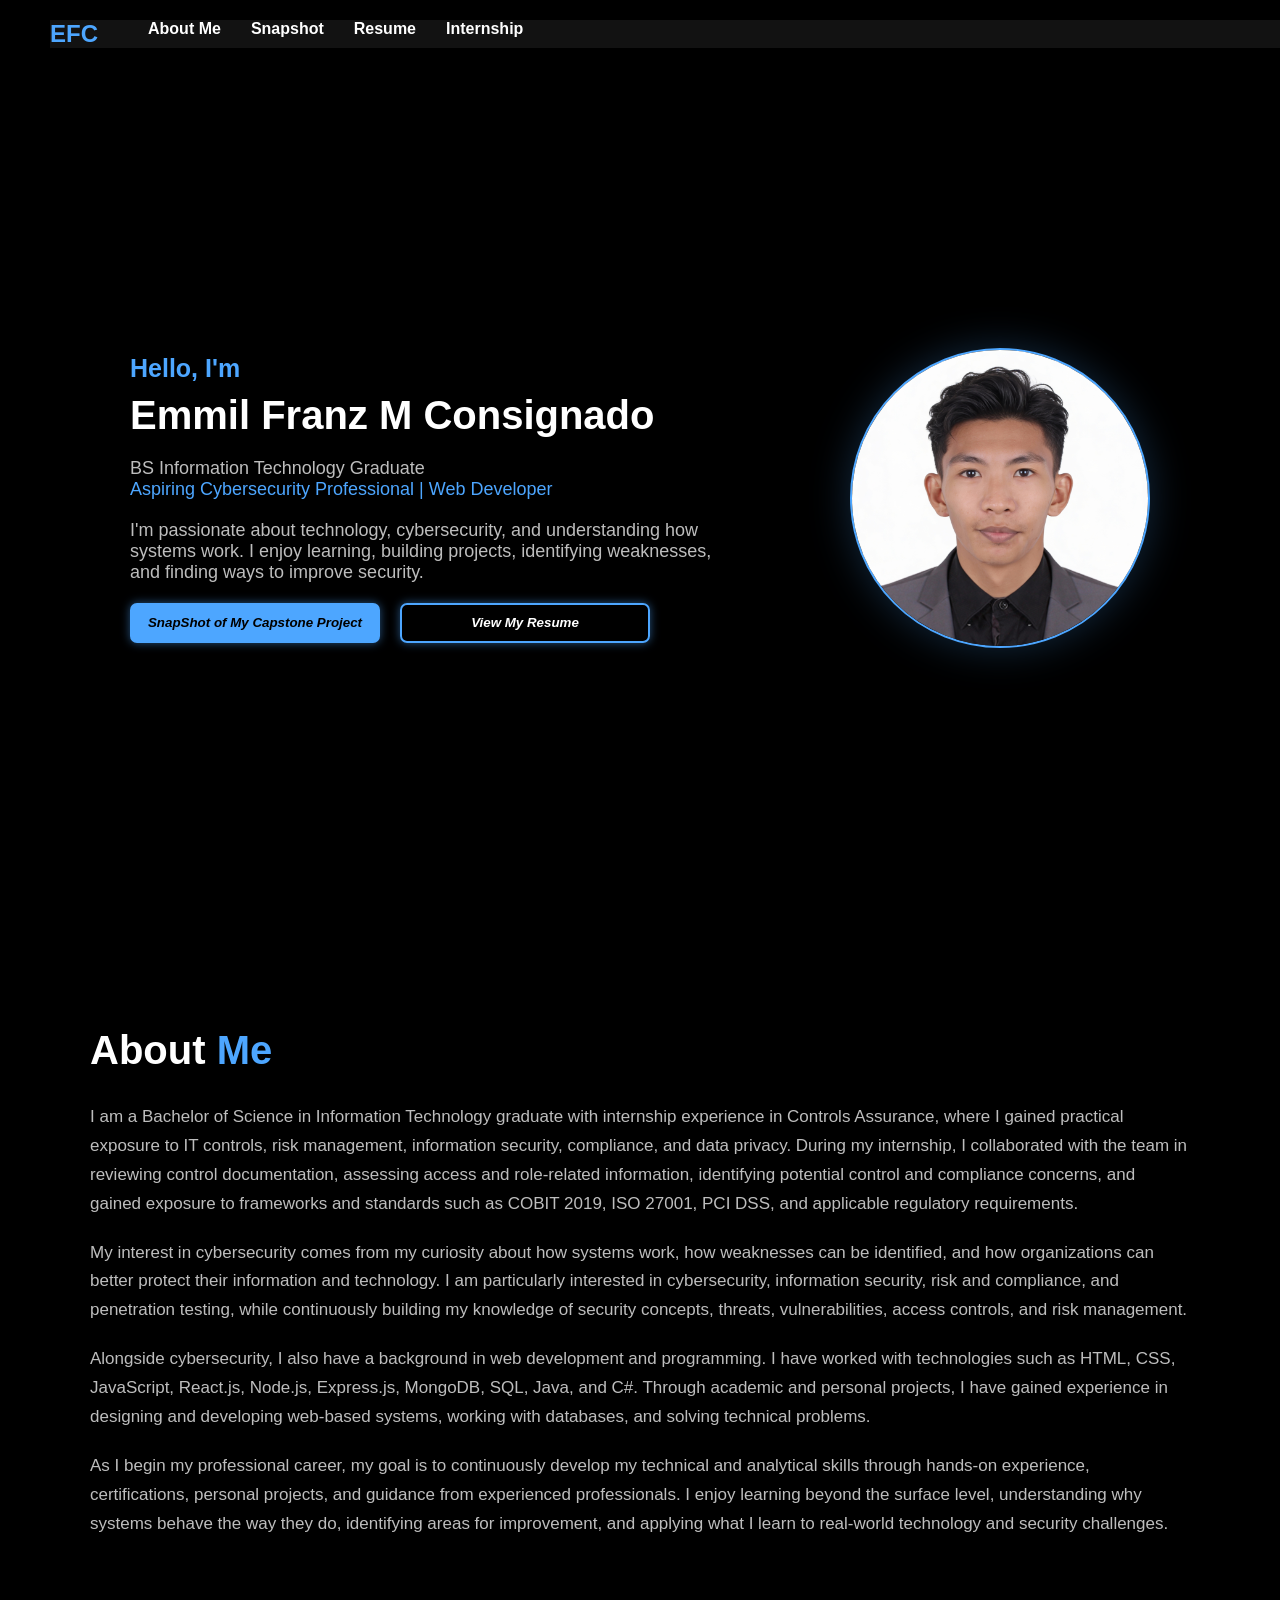
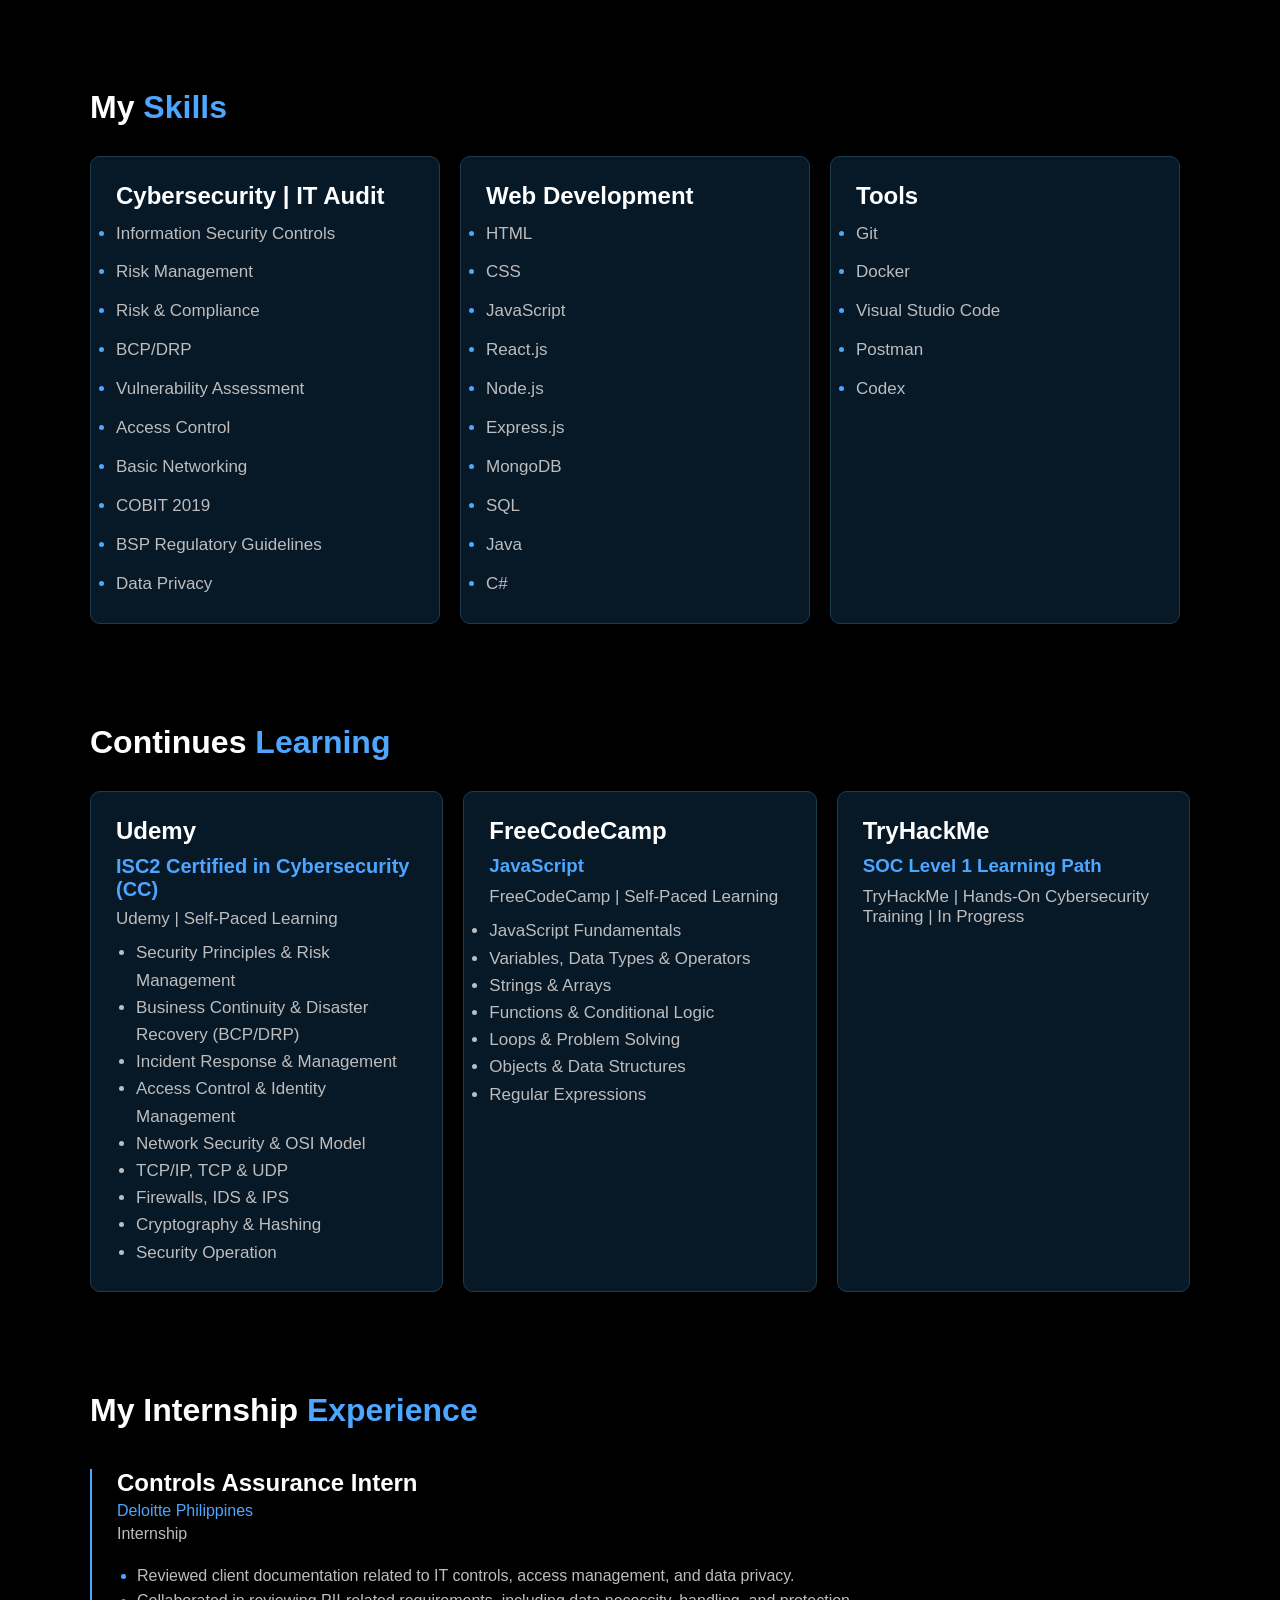
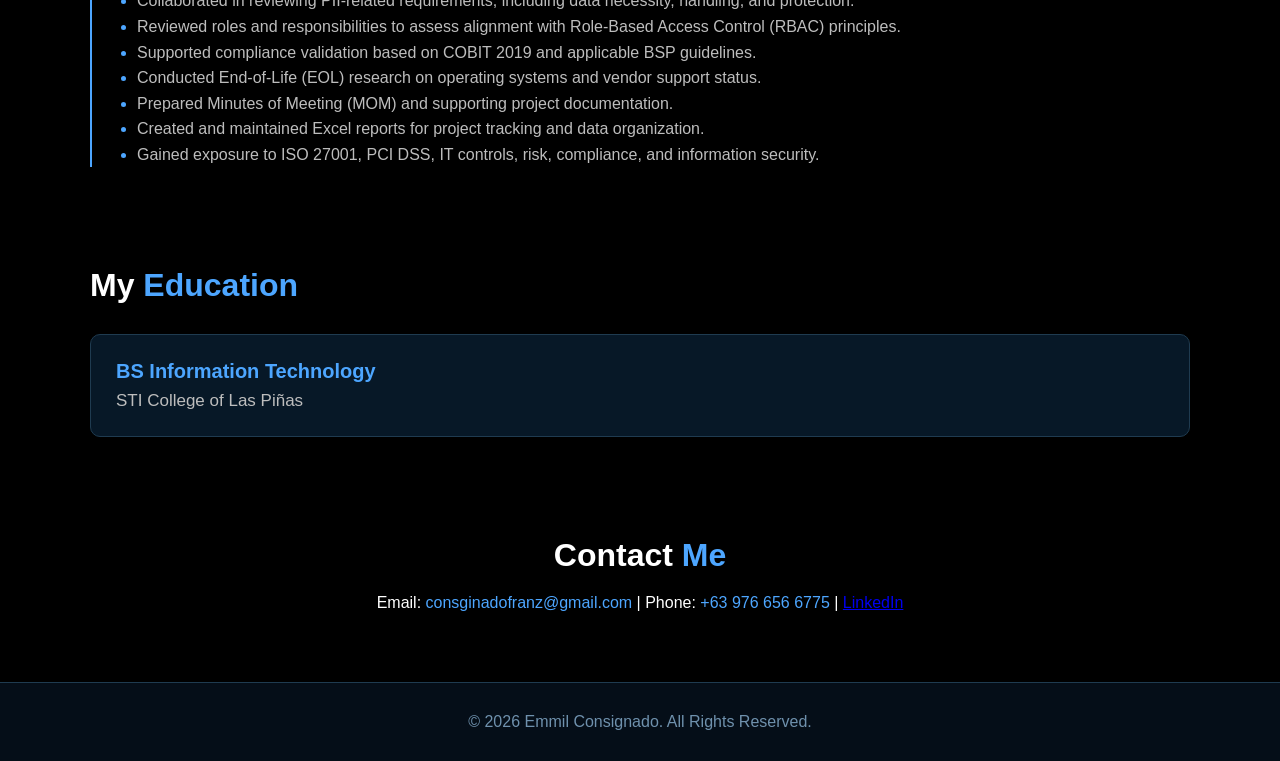
==== index.html @ 89e32665 "Update continuous learning with TryHackMe" ====
<!DOCTYPE html>
<html lang="en">
<head>
     <script async src="https://www.googletagmanager.com/gtag/js?id=G-RTVXM4ZRD1"></script>
    <script>
        window.dataLayer = window.dataLayer || [];
        function gtag(){dataLayer.push(arguments);}
        gtag('js', new Date());

        gtag('config', 'G-RTVXM4ZRD1');
    </script>

    <meta charset="UTF-8">
    <meta name="viewport" content="width=device-width, initial-scale=1.0">
    <title>Emmil Franz | Portfolio</title>

    <style>
        * {
            margin: 0;
            padding: 0;
            box-sizing: border-box;
        }

        body {
            background-color: black;
            color: white;
            font-family: Arial, sans-serif;
        }

        .navbar {
            background-color: #121212;
            position: sticky;
            display: flex;
            gap: 50px;
            margin-top: 20px;
            margin-left: 50px;
            z-index: 1000;
            top: 5px;
        }
        
        .nav-links {
            display: flex;
            gap: 30px;
            list-style: none;
        }

        .nav-links a {
            text-decoration: none;
            color: white;
            font-weight: bold;
            transition: 0.3s;
        }

        .container {
            min-height: 100vh;
            display: flex;
            justify-content: center;
            align-items: center;
            gap: 120px;
            width: 100%;
            padding: 40px 20px;
        }

        .about-text {
            max-width: 600px;
            
        }

        .about-text h3 {
            font-size: 25px;
            margin-bottom: 10px;
            color: #4da6ff;
        }
        
       span{
            color: #4da6ff;
        }
        #name {
            font-size: 40px;
            margin-bottom: 20px;
            margin-top: 10px;
        }

        .about-text p {
            font-size: 18px;
            color: #bdbdbd;
        }

        img {
            width: 300px;
            height: 300px;
            object-fit: cover;
            border-radius: 50%;
            border: 2px solid #4da6ff;
            box-shadow: 0 0 40px rgba(77, 166, 255, 0.25);
        }
        #IAM {
            margin-top: 20px;
        }

        #button {
            display: flex;
            gap: 20px;
            margin-top: 20px;
        }

        #button button {
            background-color: #4da6ff;
            height: 40px;
            width: 250px;
            border: none;
            border-radius: 7px;
            box-shadow: 0 0 10px rgba(77, 166, 255, 0.5);
            font-style: italic;
            font-weight: bold;
            cursor: pointer;
        }

        #button #two {
            background-color: transparent;
            color: white;
            border: 2px solid #4da6ff;
        }

       #ABOUT_ME {
            max-width: 1200px;
            margin: 0 auto;
            padding: 80px 50px;
        }

        #ABOUT_ME h1 {
            font-size: 40px;
            color: white;
            margin-bottom: 30px;
        }

        #ABOUT_ME p {
            font-size: 17px;
            line-height: 1.7;
            color: #bdbdbd;
            margin-bottom: 20px;
        }

        .SKILLS{
            max-width: 1200px;
            margin: 0 auto;
            padding: 50px;
            cursor: pointer;
        }
        .skills-container{
            display: flex;
            gap: 20px;
        }

        .SKILLS h1 {
            color: white;
            margin-bottom: 30px;
        }

        .Skill-CyberSec {
            background-color: #071827;
            border: 1px solid #1f3b50;
            border-radius: 10px;
            padding: 25px;
            width: 350px;
        }
        
        .Skill-CyberSec ul{
            margin-top: 10px;
        }
        .Skill-CyberSec li {
            font-size: 17px;
            line-height: 1.7;
            color: #bdbdbd;
            margin-top: 10px;
        }
        .Skill-WebDev {
            background-color: #071827;
            border: 1px solid #1f3b50;
            border-radius: 10px;
            padding: 25px;
            width: 350px;
        }
        .Skill-WebDev ul{
            margin-top: 10px;
        }
        .Skill-WebDev li {
            font-size: 17px;
            line-height: 1.7;
            color: #bdbdbd;
            margin-top: 10px;
        }
        .Tools {
            background-color: #071827;
            border: 1px solid #1f3b50;
            border-radius: 10px;
            padding: 25px;
            width: 350px;
        }
        .Tools ul{
            margin-top: 10px;
        }
        .Tools li {
            font-size: 17px;
            line-height: 1.7;
            color: #bdbdbd;
            margin-top: 10px;
        }
        .skills-container li::marker {
            color: #4da6ff;
        }

        .Skill-CyberSec:hover,
        .Skill-WebDev:hover,
        .Tools:hover {
            transform: translateY(-8px) scale(1.02);
            box-shadow: 0 0 20px rgba(77, 166, 255, 0.35);
        }

        #internship {
            max-width: 1200px;
            margin: 0 auto;
            padding: 50px;
        }

        #internship h1 {
            margin-bottom: 40px;
        }

        .internship {
            border-left: 2px solid #4da6ff;
            padding-left: 25px;
        }

        .internship h2 {
            color: white;
            margin-bottom: 5px;
        }

        .internship .company {
            color: #4da6ff;
            font-size: 16px;
            margin-bottom: 5px;
        }

        .internship .type {
            color: #bdbdbd;
            font-size: 16px;
            margin-bottom: 20px;
        }

        .internship ul {
            padding-left: 20px;
        }

        .internship li {
            color: #bdbdbd;
            font-size: 16px;
            line-height: 1.6;
        }

        .internship li::marker {
            color: #4da6ff;
        }


        .learning-container {
            display: flex;
            gap: 20px;
        }

        .udemy,.java,.TryHackMe {
            flex: 1;
        }
        #continues-learning {
            max-width: 1200px;
            margin: 0 auto;
            padding: 50px;
        }

        #continues-learning h1 {
            color: white;
            margin-bottom: 30px;
        }
        
        .udemy{
            background-color: #071827;
            border: 1px solid #1f3b50;
            border-radius: 10px;
            padding: 25px;
        }

        .udemy h2{
            margin-bottom: 10px;
        }

        .udemy h3{
            color: #4da6ff;
            font-size: 20px;
            margin-bottom: 8px;
        }
        .udemy p{
            color: #bdbdbd;
            font-size: 17px;
            margin-bottom: 10px;
        }
        .udemy ul{
            padding-left: 20px;
            
        }

        .udemy li{
            color: #bdbdbd;
            font-size: 17px;
            line-height: 1.6;
        }

        .TryHackMe {
            background-color: #071827;
            border: 1px solid #1f3b50;
            border-radius: 10px;
            padding: 25px;
        }

        .TryHackMe h2 {
            margin-bottom: 10px;
        }

        .TryHackMe h3 {
            margin-bottom: 10px;
        }

        .TryHackMe p {
            color: #bdbdbd;
            font-size: 17px;
            margin-bottom: 10px;
        }

        .TryHackMe ul {
            padding-left: 20px;
        }

        .TryHackMe li {
            color: #bdbdbd;
            font-size: 17px;
            line-height: 1.6;
        }

        .TryHackMe li::marker {
            color: #4da6ff;
        }

        .TryHackMe:hover {
            transform: translateY(-8px);
            box-shadow: 0 0 20px rgba(77, 166, 255, 0.25);
        }

        .java {
            background-color: #071827;
            border: 1px solid #1f3b50;
            border-radius: 10px;
            padding: 25px;
        }
        .java h2{
            margin-bottom: 10px;
        }
        .java h3{
            margin-bottom: 10px;
        }
        .java p{
            color: #bdbdbd;
            font-size: 17px;
            margin-bottom: 10px;
        }
        .java li{
            color: #bdbdbd;
            font-size: 17px;
            line-height: 1.6;
        }

        .Certifications {
            max-width: 1200px;
            margin: 0 auto;
            padding: 50px;
        }

       #education {
            max-width: 1200px;
            margin: 0 auto;
            padding: 50px;
        }

        #education h1 {
            color: white;
            margin-bottom: 30px;
        }

        .education-card {
            background-color: #071827;
            border: 1px solid #1f3b50;
            border-radius: 10px;
            padding: 25px;
            transition: 0.3s ease;
        }

        .education-card h2 {
            color: #4da6ff;
            font-size: 20px;
            margin-bottom: 8px;
        }

        .education-card p {
            color: #bdbdbd;
            font-size: 17px;
        }

        /* Hover Effect */
        .education-card:hover {
            transform: translateY(-8px);
            box-shadow: 0 0 20px rgba(77, 166, 255, 0.25);
        }

        .contact {
            max-width: 1200px;
            margin: 0 auto;
            padding: 50px;
            justify-content: center;
            text-align: center;
        }
        .contact p{
            max-width: 1200px;
            margin: 0 auto;
            padding: 20px;
        }

        footer {
            border-top: 1px solid #1f3b50;
            padding: 30px 20px;
            text-align: center;
            color: #6f91ad;
            background-color: #050e18;
        }

        /* MOBILE POV */
        @media (max-width: 768px) {

            .container {
                flex-direction: column-reverse;
                text-align: center;
                gap: 40px;
                padding: 30px;
            }

            #name {
                font-size: 38px;
            }

            img {
                width: 220px;
                height: 220px;
            }
           
        }
    </style>
</head>

<body>
   <nav class="navbar">
        <div class="logo">
            <h1><span>EFC</span></h1>
        </div>

        <ul class="nav-links">
            <li><a href="#ABOUT_ME">About Me</a></li>
            <li><a href="snap.html">Snapshot</a></li>
            <li><a href="FILES/EMMIL FRANZ RESUME.pdf" target="_blank">Resume</a></li>
            <li><a href="#internship">Internship</a></li>
        </ul>
    </nav>

    <div class="container" id="AboutMe">
        <div class="about-text">
            <h3>Hello, I'm</h3>
            <h1 id="name">Emmil Franz M Consignado</h1>
            <p>BS Information Technology Graduate <br> <span >Aspiring Cybersecurity Professional | Web Developer</span></p>
        <div id="IAM">
            <p>I'm passionate about technology, cybersecurity, and understanding how systems work. I enjoy learning, building projects, identifying weaknesses, and finding ways to improve security.</p>
        </div>
        <div id="button">
        <button onclick="window.location.href='snap.html'">SnapShot of My Capstone Project</button>
        <button id="two" onclick="window.location.href='FILES/EMMIL FRANZ RESUME.pdf'" target="_blank">View My Resume</button>
        </div>
        </div>
        <img src="IMAGES/RESUME PICTURE.png" alt="Profile Picture">
    </div>

    <div id="ABOUT_ME">
    <h1>About  <span>Me</span></h1>

    <p>I am a Bachelor of Science in Information Technology graduate with internship
        experience in Controls Assurance, where I gained practical exposure to IT controls,
        risk management, information security, compliance, and data privacy. During my
        internship, I collaborated with the team in reviewing control documentation,
        assessing access and role-related information, identifying potential control and
        compliance concerns, and gained exposure to frameworks and standards such as
        COBIT 2019, ISO 27001, PCI DSS, and applicable regulatory requirements.</p>

    <p>My interest in cybersecurity comes from my curiosity about how systems work,
        how weaknesses can be identified, and how organizations can better protect their
        information and technology. I am particularly interested in cybersecurity,
        information security, risk and compliance, and penetration testing, while
        continuously building my knowledge of security concepts, threats, vulnerabilities,
        access controls, and risk management.</p>

    <p>Alongside cybersecurity, I also have a background in web development and
        programming. I have worked with technologies such as HTML, CSS, JavaScript,
        React.js, Node.js, Express.js, MongoDB, SQL, Java, and C#. Through academic
        and personal projects, I have gained experience in designing and developing
        web-based systems, working with databases, and solving technical problems.</p>

    <p>As I begin my professional career, my goal is to continuously develop my
        technical and analytical skills through hands-on experience, certifications,
        personal projects, and guidance from experienced professionals. I enjoy learning
        beyond the surface level, understanding why systems behave the way they do,
        identifying areas for improvement, and applying what I learn to real-world
        technology and security challenges.</p>
</div>

    <div class="SKILLS">
        <h1>My <span>Skills</span></h1>

        <div class="skills-container">
        <div class="Skill-CyberSec">
            <h2>Cybersecurity | IT Audit</h2>
            <ul>
                <li>Information Security Controls</li>
                <li>Risk Management</li>
                <li>Risk & Compliance</li>
                <li>BCP/DRP</li>
                <li>Vulnerability Assessment</li>
                <li>Access Control</li>
                <li>Basic Networking</li>
                <li>COBIT 2019</li>
                <li>BSP Regulatory Guidelines</li>
                <li>Data Privacy</li>
            </ul>  
        </div>

        <div class="Skill-WebDev">
            <h2>Web Development</h2>
            <ul>
                <li>HTML</li>
                <li>CSS</li>
                <li>JavaScript</li>
                <li>React.js</li>
                <li>Node.js</li>
                <li>Express.js</li>
                <li>MongoDB</li>
                <li>SQL</li>
                <li>Java</li>
                <li>C#</li>
            </ul>
        </div>

        <div class="Tools">
            <h2>Tools</h2>
            <ul>
                <li>Git</li>
                <li>Docker</li>
                <li>Visual Studio Code</li>
                <li>Postman</li>
                <li>Codex</li>
            </ul>
        </div>
        </div>
    </div>

<div id="continues-learning">
    <h1>Continues <span>Learning</span></h1>

    <div class="learning-container">

        <div class="udemy">
            <h2>Udemy</h2>
            <h3>ISC2 Certified in Cybersecurity (CC)</h3>
            <p>Udemy | Self-Paced Learning</p>
            <ul>
                <li>Security Principles & Risk Management</li>
                <li>Business Continuity & Disaster Recovery (BCP/DRP)</li>
                <li>Incident Response & Management</li>
                <li>Access Control & Identity Management</li>
                <li>Network Security & OSI Model</li>
                <li>TCP/IP, TCP & UDP</li>
                <li>Firewalls, IDS & IPS</li>
                <li>Cryptography & Hashing</li>
                <li>Security Operation</li>
            </ul>
        </div>

        <div class="java">
            <h2>FreeCodeCamp</h2>
            <h3><span>JavaScript</span></h3>
            <p>FreeCodeCamp | Self-Paced Learning</p>
            <ul>
                <li>JavaScript Fundamentals</li>
                <li>Variables, Data Types & Operators</li>
                <li>Strings & Arrays</li>
                <li>Functions & Conditional Logic</li>
                <li>Loops & Problem Solving</li>
                <li>Objects & Data Structures</li>
                <li>Regular Expressions</li>
            </ul>
        </div>

        <div class="TryHackMe">
            <h2>TryHackMe</h2>
            <h3><span>SOC Level 1 Learning Path</span></h3>
            <p>TryHackMe | Hands-On Cybersecurity Training | In Progress</p>
        </div>

    </div>
</div>

    <div id="internship">

    <h1>My Internship <span>Experience</span></h1>

    <div class="internship">

        <h2>Controls Assurance Intern</h2>

        <p class="company">Deloitte Philippines</p>

        <p class="type">Internship</p>

            <ul>
                <li>Reviewed client documentation related to IT controls, access management, and data privacy.</li>
                <li>Collaborated in reviewing PII-related requirements, including data necessity, handling, and protection.</li>
                <li>Reviewed roles and responsibilities to assess alignment with Role-Based Access Control (RBAC) principles.</li>
                <li>Supported compliance validation based on COBIT 2019 and applicable BSP guidelines.</li>
                <li>Conducted End-of-Life (EOL) research on operating systems and vendor support status.</li>
                <li>Prepared Minutes of Meeting (MOM) and supporting project documentation.</li>
                <li>Created and maintained Excel reports for project tracking and data organization.</li>
                <li>Gained exposure to ISO 27001, PCI DSS, IT controls, risk, compliance, and information security.</li>
            </ul>
    </div>
</div>

        <div id="education">

    <h1>My <span>Education</span></h1>

    <div class="education-card">
        <h2>BS Information Technology</h2>
        <p>STI College of Las Piñas</p>
    </div>
</div>

    <div class="contact">
        <h1>Contact <span>Me</span></h1>
        <p>Email: <span>consginadofranz@gmail.com</span> | Phone: <span>+63 976 656 6775</span> | <a href="https://www.linkedin.com/in/emmil-consignado-92960a327/" target="_blank">LinkedIn</a> </p>
    </div>

    <footer>
    <p>© 2026 Emmil Consignado. All Rights Reserved.</p>
    </footer>

</body>

</html>
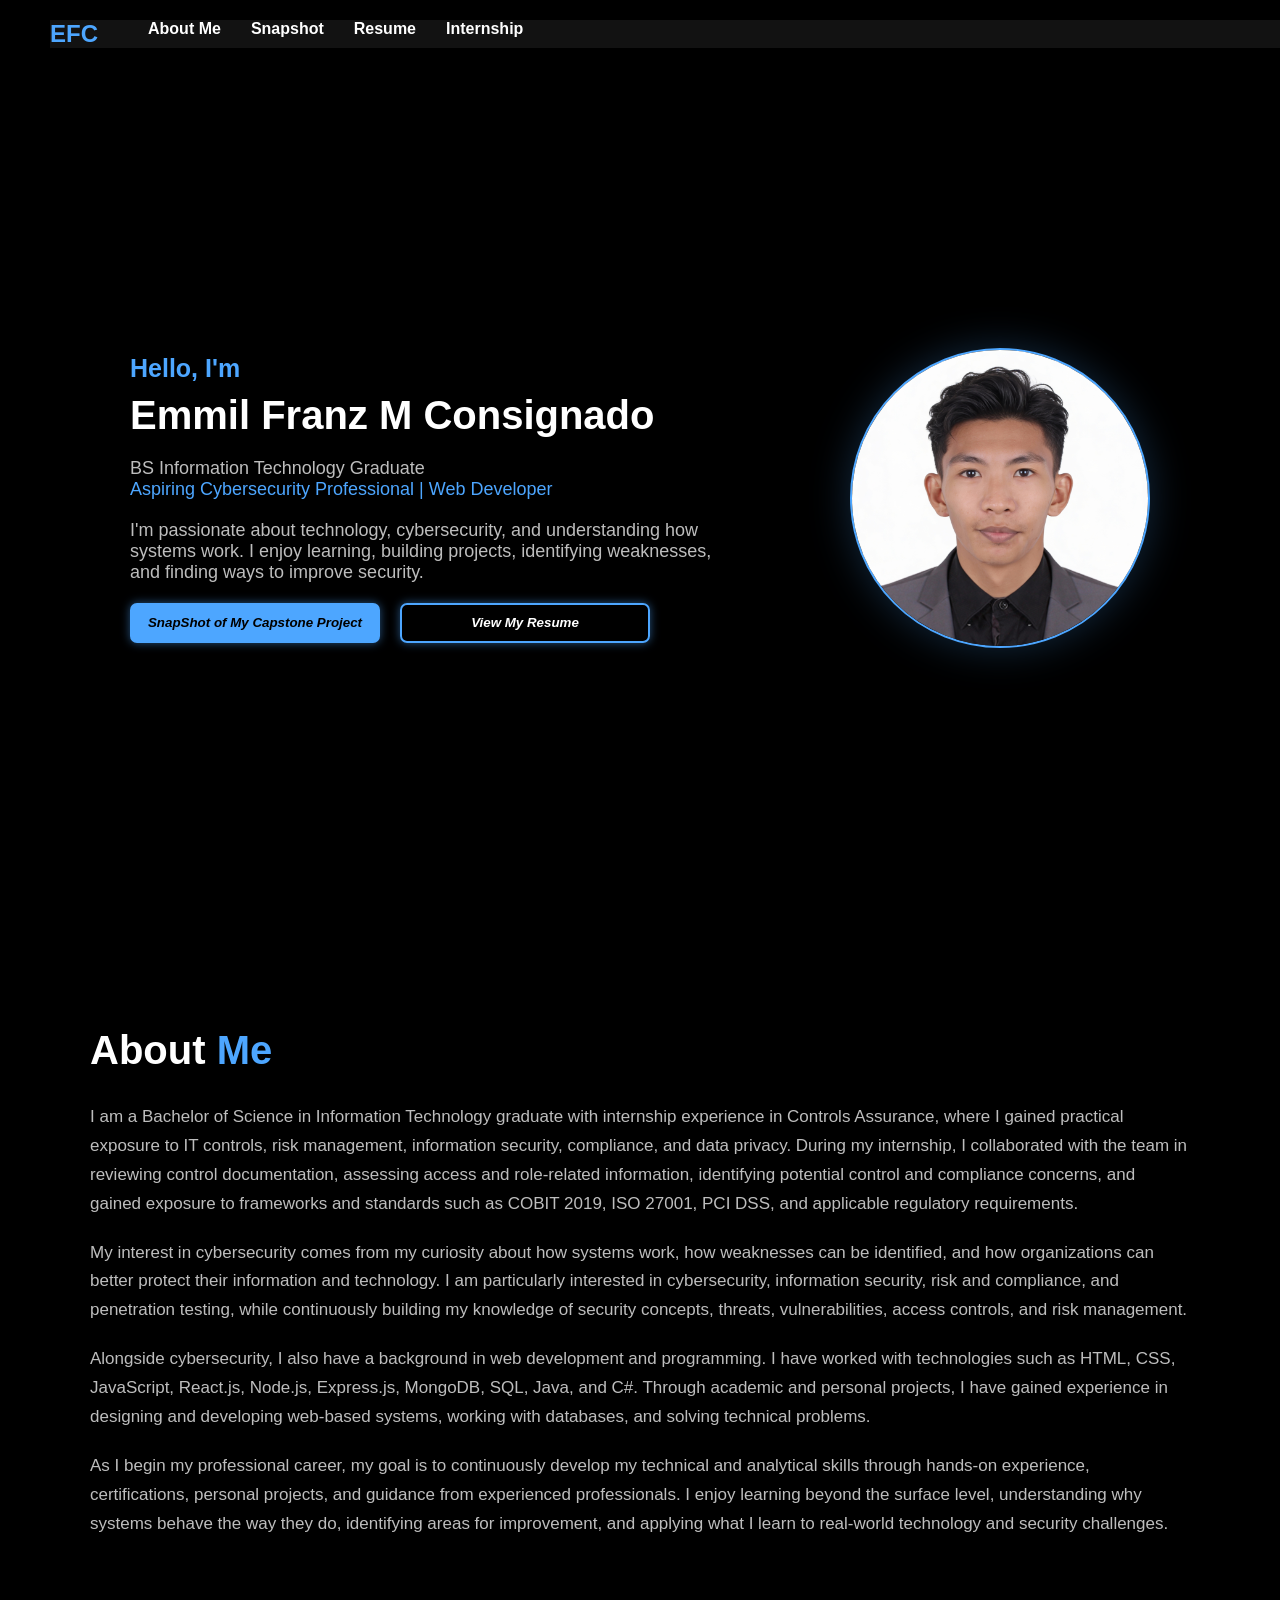
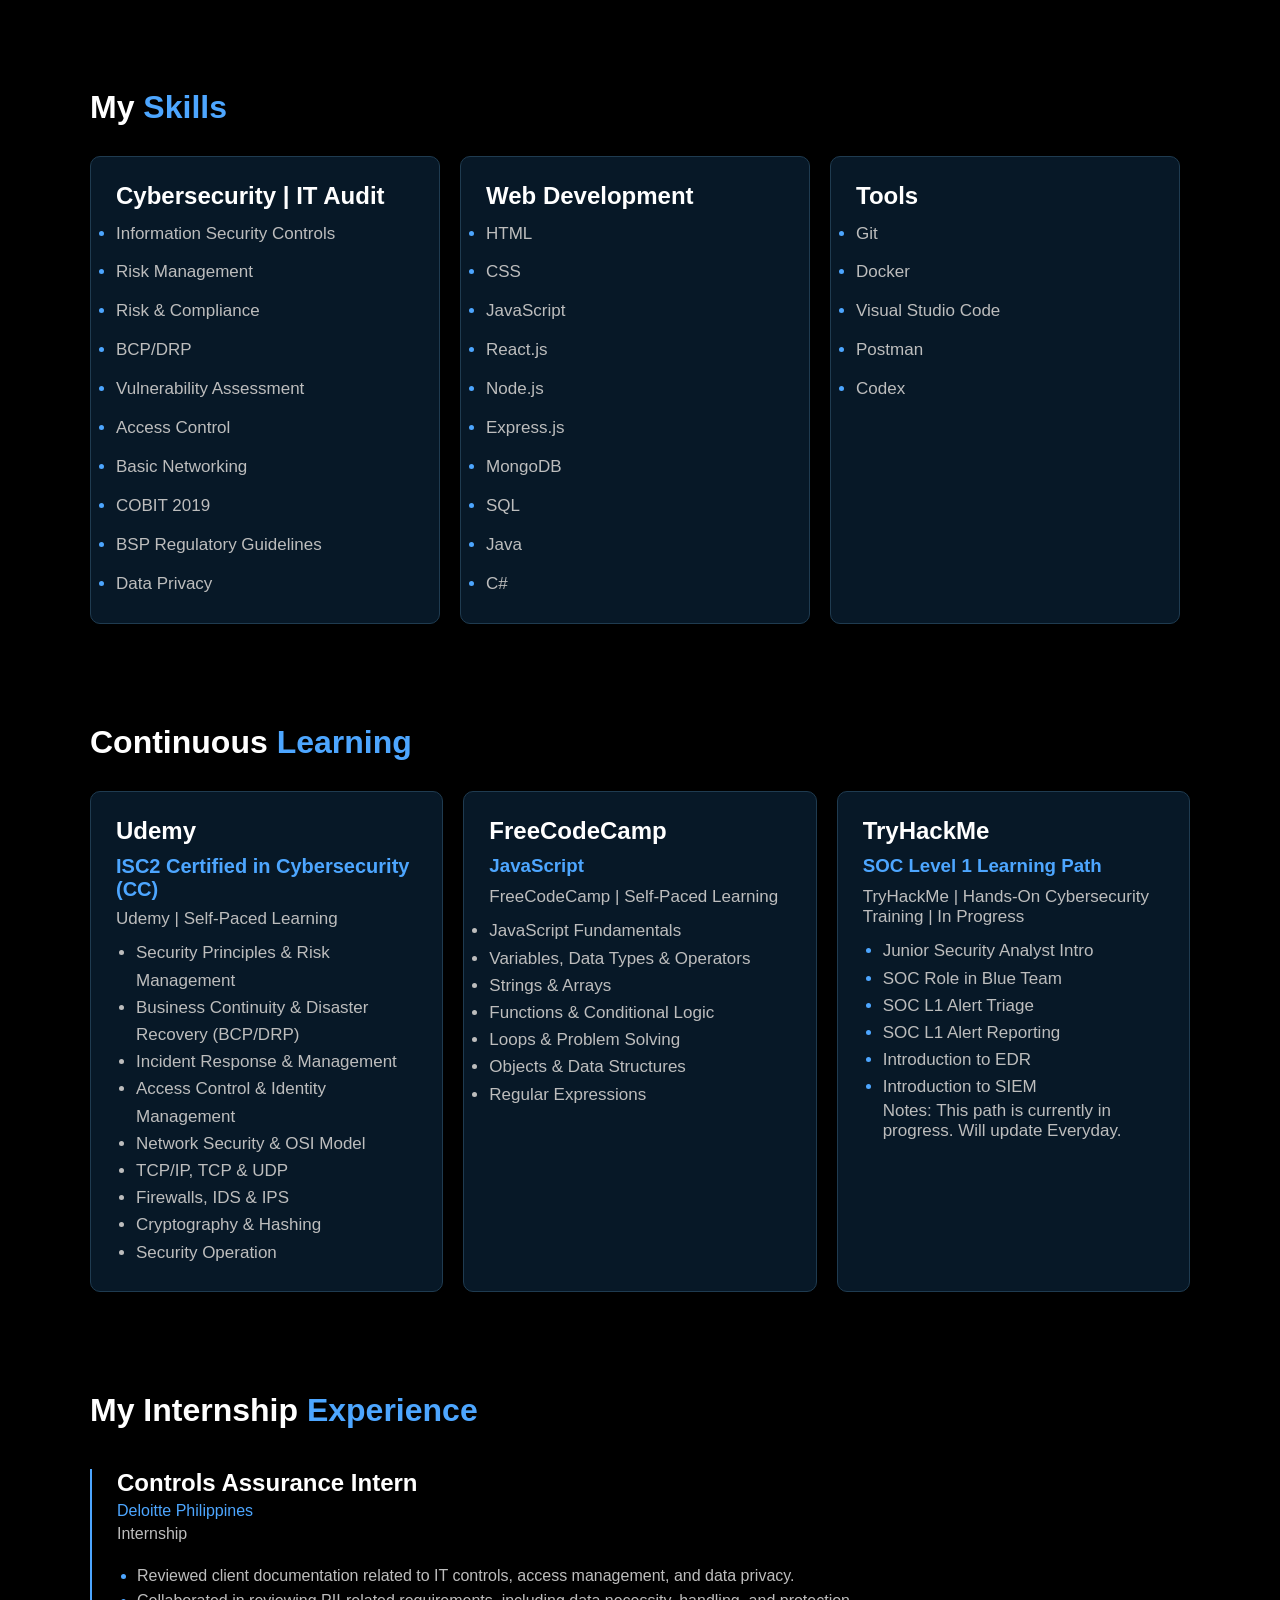
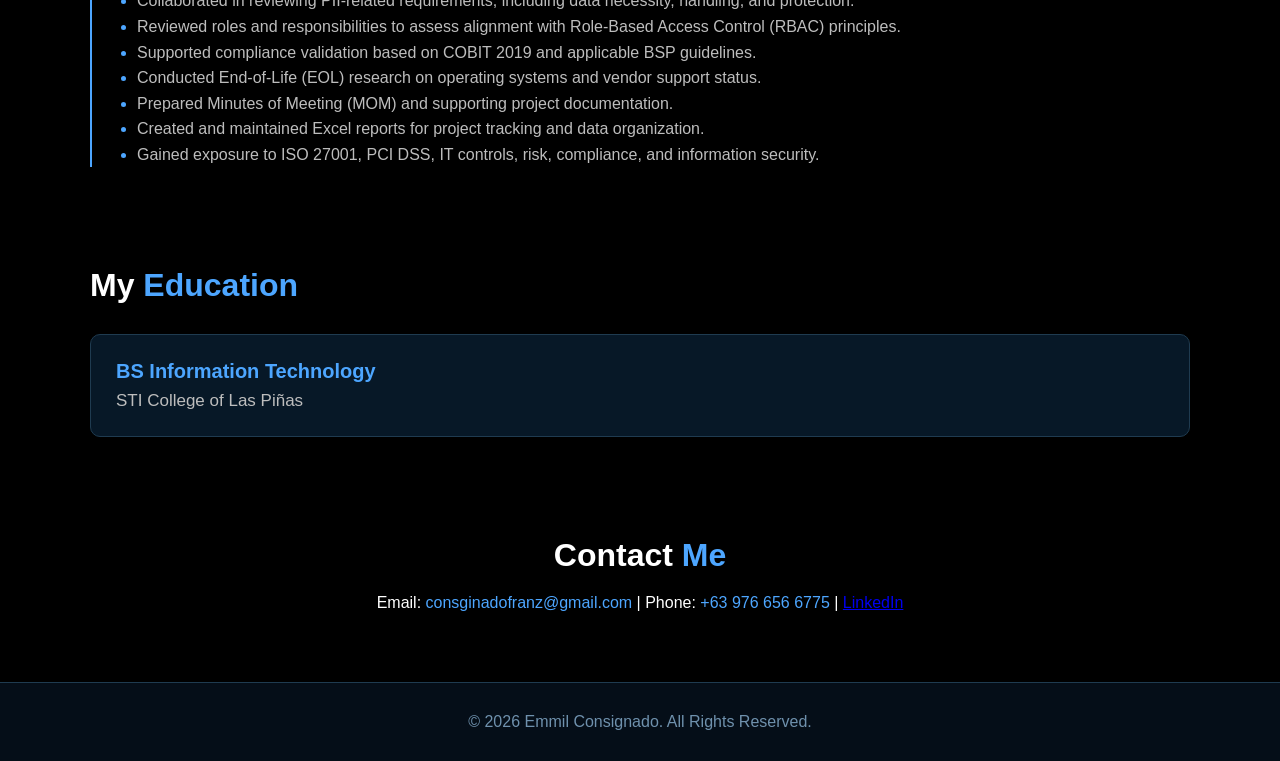
==== commit 81e3735f: "Update TryHackMe progress" ====
--- a/index.html
+++ b/index.html
@@ -350,7 +350,7 @@
             color: #4da6ff;
         }
 
-        .TryHackMe:hover {
+        .TryHackMe:hover, .udemy:hover, .java:hover {
             transform: translateY(-8px);
             box-shadow: 0 0 20px rgba(77, 166, 255, 0.25);
         }
@@ -576,7 +576,7 @@
     </div>
 
 <div id="continues-learning">
-    <h1>Continues <span>Learning</span></h1>
+    <h1>Continuous <span>Learning</span></h1>
 
     <div class="learning-container">
 
@@ -616,6 +616,15 @@
             <h2>TryHackMe</h2>
             <h3><span>SOC Level 1 Learning Path</span></h3>
             <p>TryHackMe | Hands-On Cybersecurity Training | In Progress</p>
+            <ul>
+                <li>Junior Security Analyst Intro</li>
+                <li>SOC Role in Blue Team</li>
+                <li>SOC L1 Alert Triage</li>
+                <li>SOC L1 Alert Reporting</li>
+                <li>Introduction to EDR</li>
+                <li>Introduction to SIEM</li>
+                <p>Notes: This path is currently in progress. Will update Everyday.</p>
+            </ul>
         </div>
 
     </div>
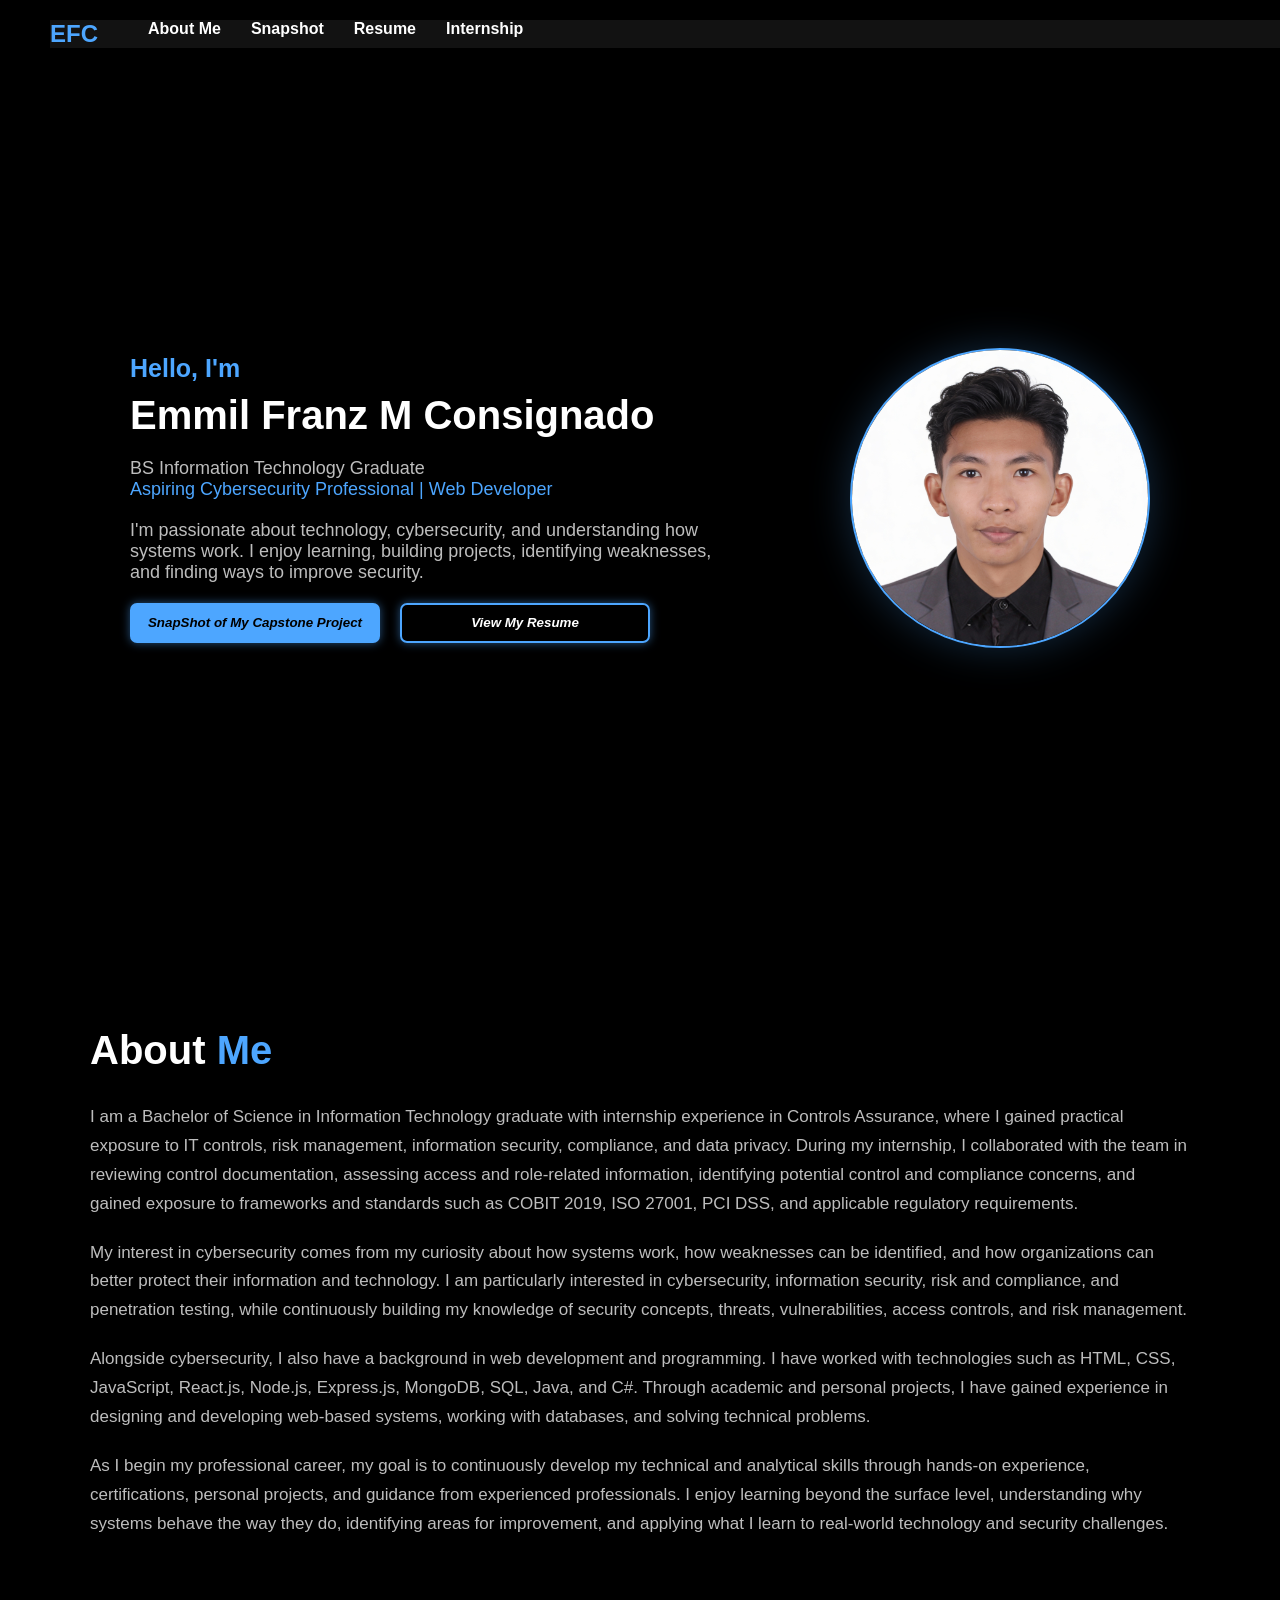
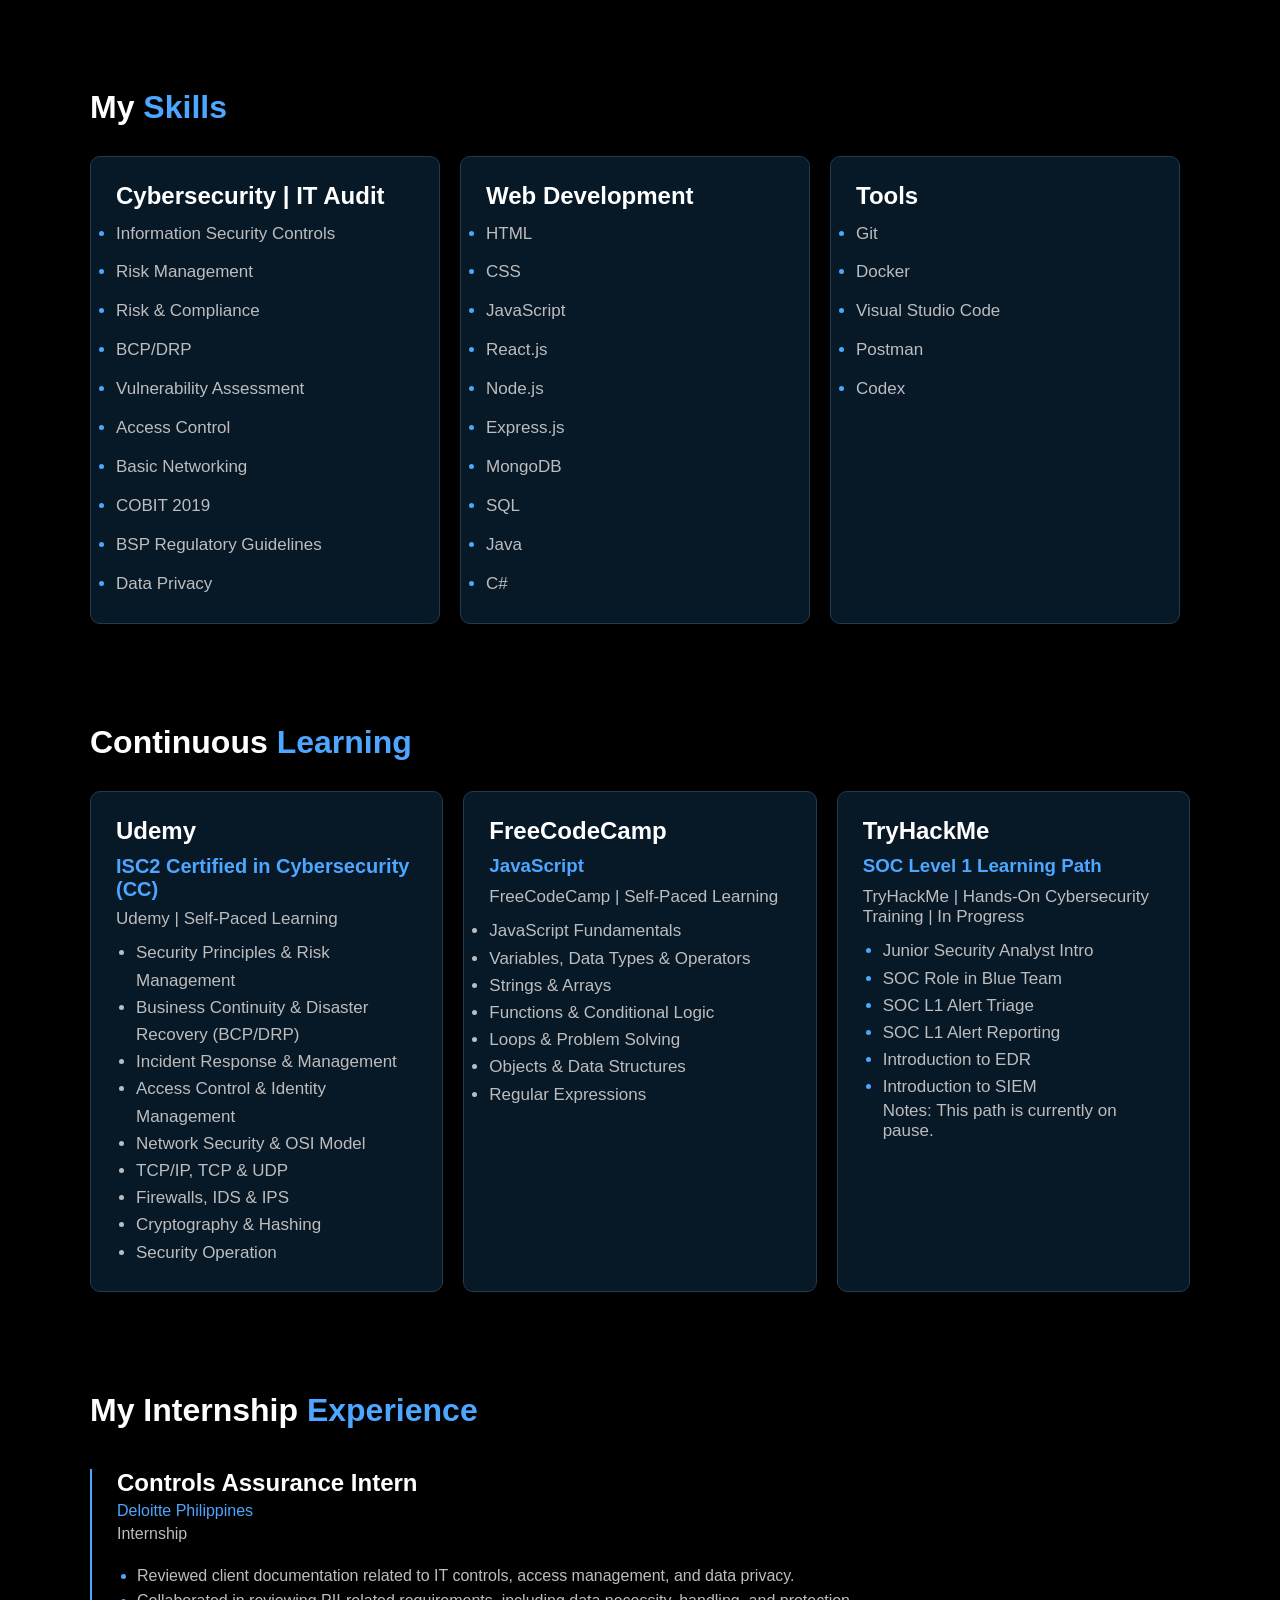
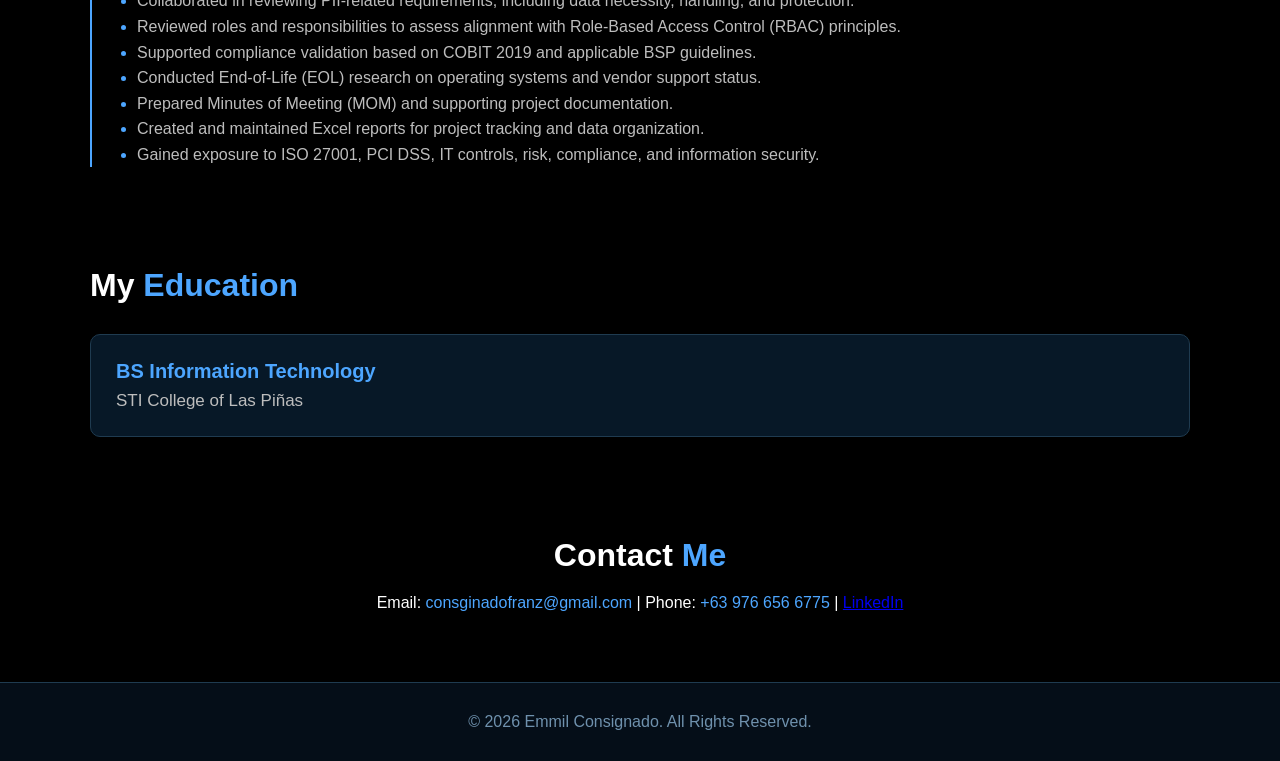
==== commit c8b74850: "Update portfolio" ====
--- a/index.html
+++ b/index.html
@@ -623,7 +623,7 @@
                 <li>SOC L1 Alert Reporting</li>
                 <li>Introduction to EDR</li>
                 <li>Introduction to SIEM</li>
-                <p>Notes: This path is currently in progress. Will update Everyday.</p>
+                <p>Notes: This path is currently on pause.</p>
             </ul>
         </div>
 
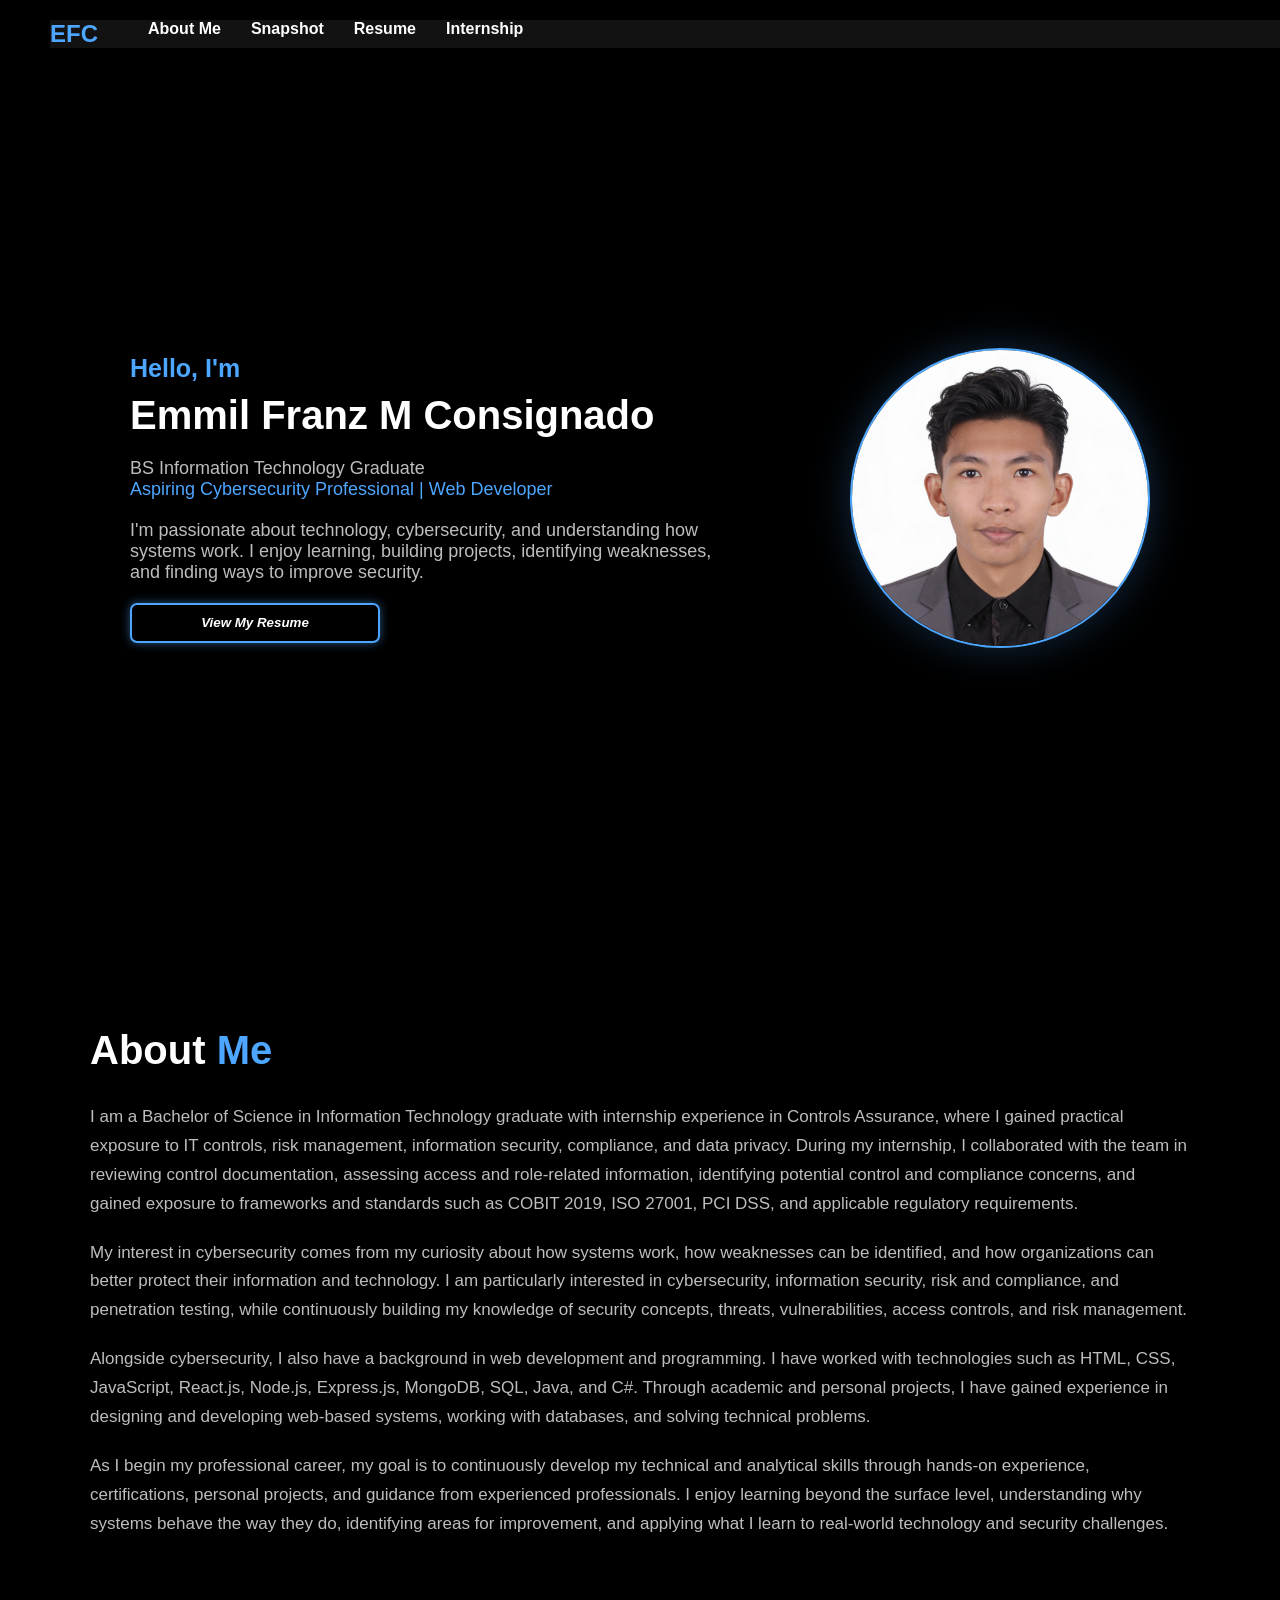
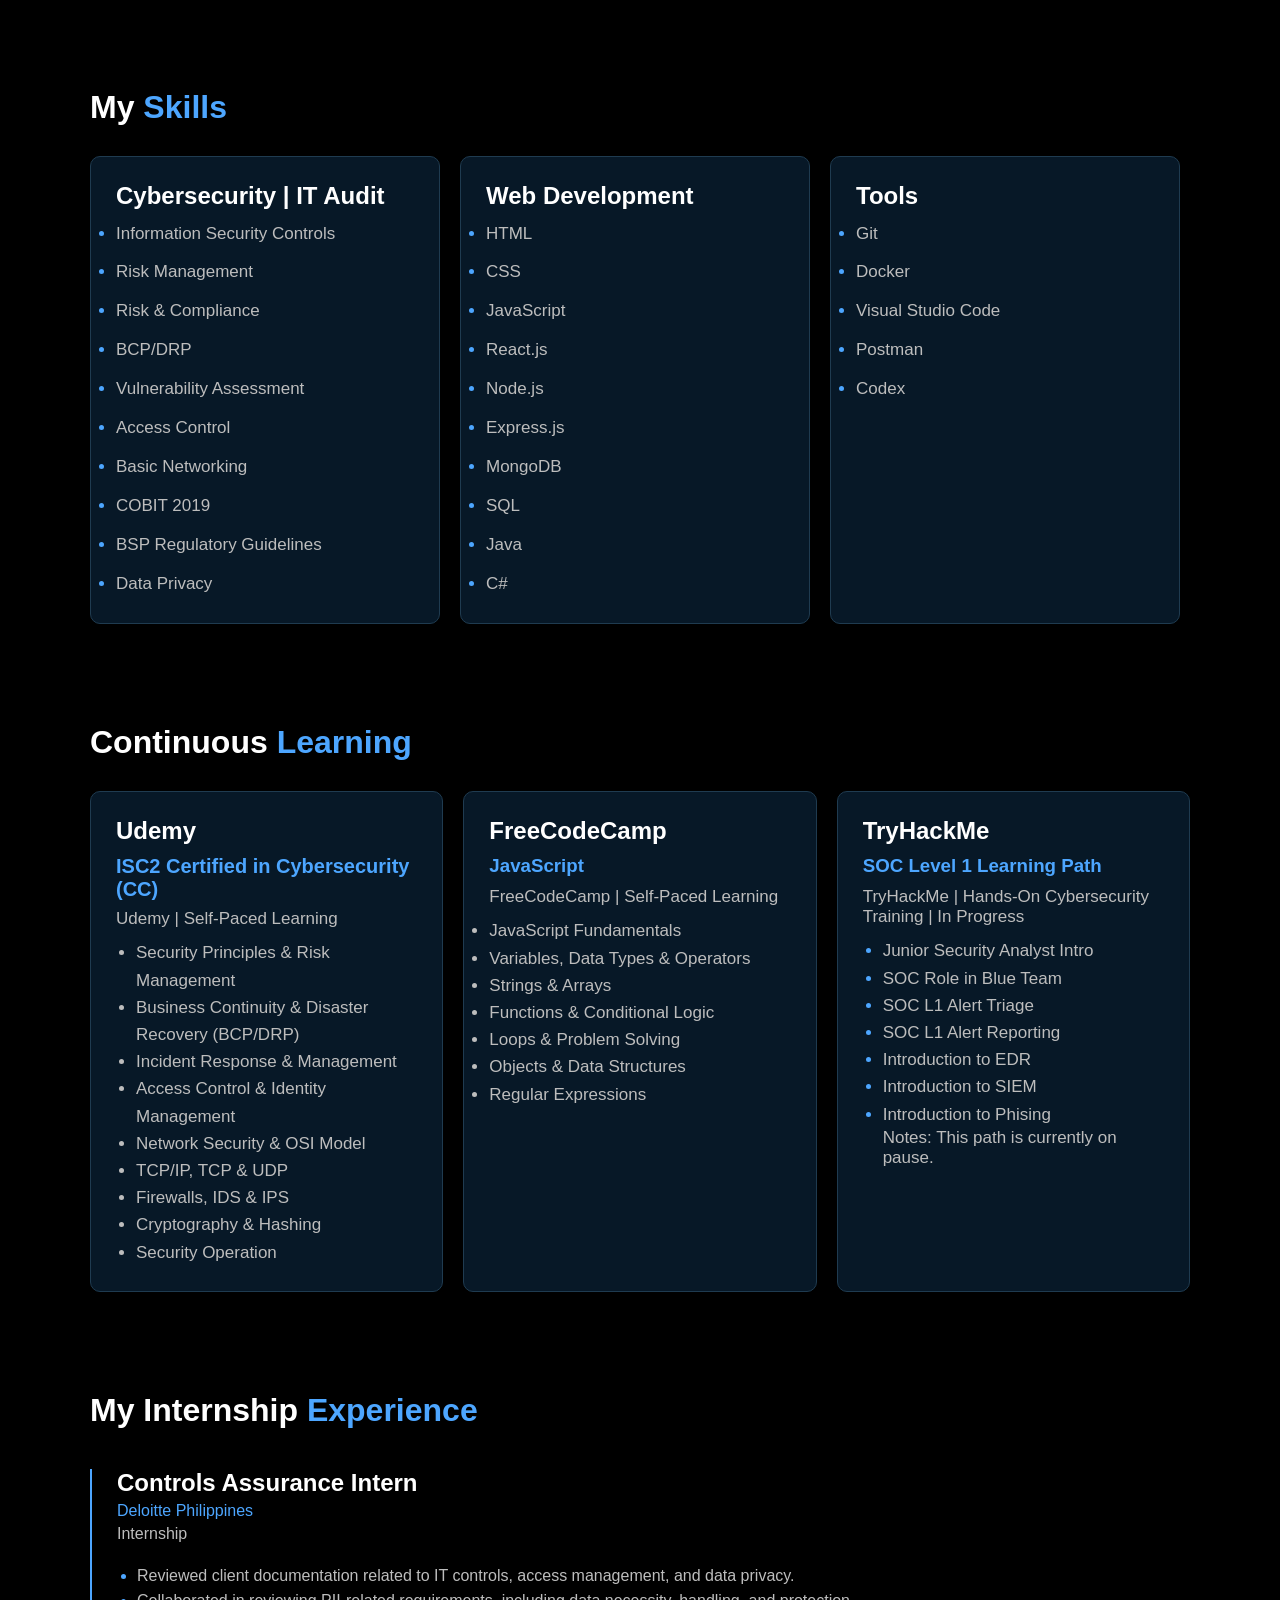
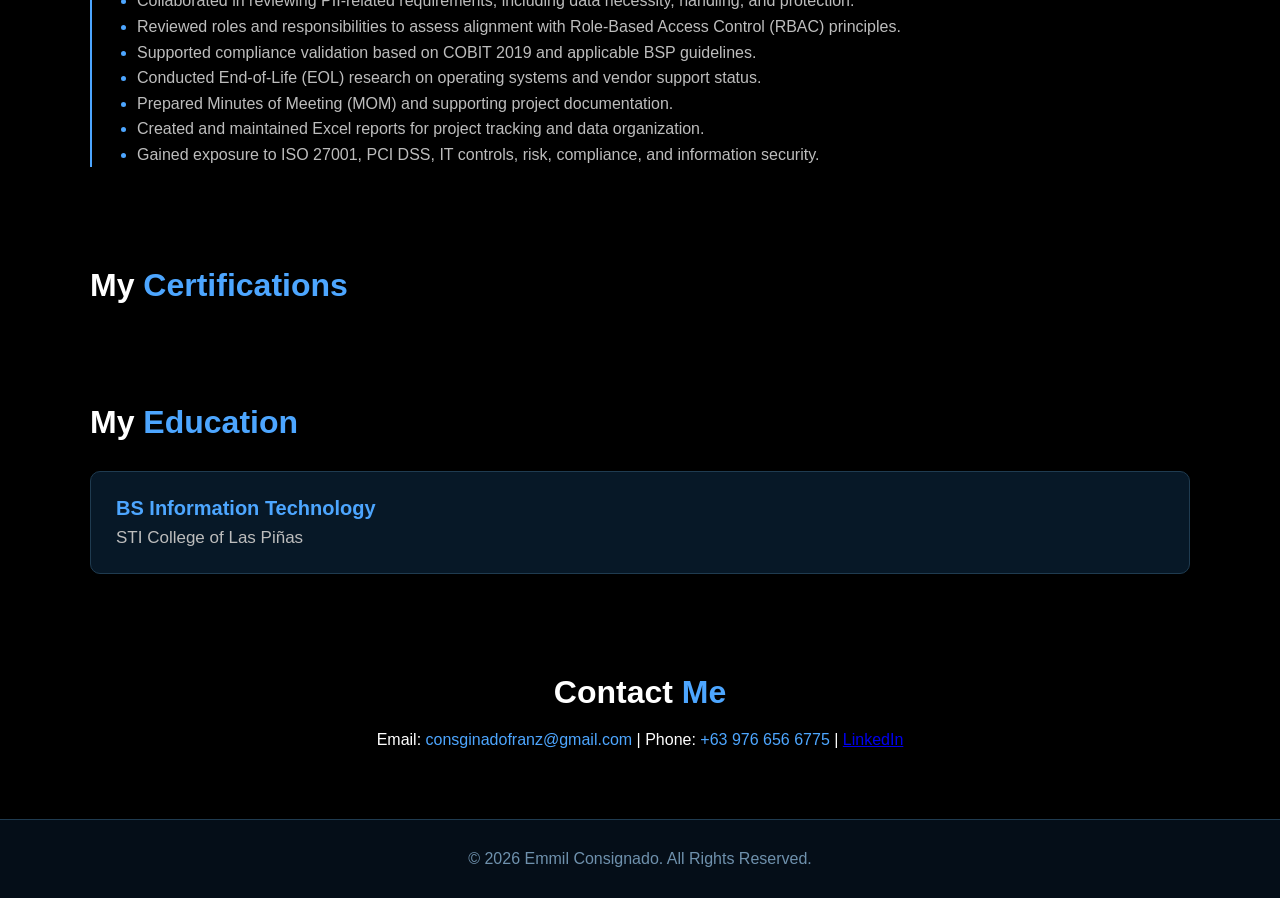
==== commit e34589bc: "Update portfolio" ====
--- a/index.html
+++ b/index.html
@@ -354,7 +354,16 @@
             transform: translateY(-8px);
             box-shadow: 0 0 20px rgba(77, 166, 255, 0.25);
         }
-
+        
+        .TryHackMe button {
+            background-color: #4da6ff;
+            color: white;
+            border: none;
+            padding: 10px 20px;
+            border-radius: 5px;
+            cursor: pointer;
+            transition: 0.3s;
+        }
         .java {
             background-color: #071827;
             border: 1px solid #1f3b50;
@@ -441,6 +450,13 @@
             background-color: #050e18;
         }
 
+        #Certifications {
+            max-width: 1200px;
+            margin: 0 auto;
+            padding: 50px;
+        }
+
+
         /* MOBILE POV */
         @media (max-width: 768px) {
 
@@ -473,7 +489,7 @@
         <ul class="nav-links">
             <li><a href="#ABOUT_ME">About Me</a></li>
             <li><a href="snap.html">Snapshot</a></li>
-            <li><a href="FILES/EMMIL FRANZ RESUME.pdf" target="_blank">Resume</a></li>
+            <li><a href="FILES/Emmil_Franz__Consignado_Resume.pdf" target="_blank">Resume</a></li>
             <li><a href="#internship">Internship</a></li>
         </ul>
     </nav>
@@ -487,8 +503,8 @@
             <p>I'm passionate about technology, cybersecurity, and understanding how systems work. I enjoy learning, building projects, identifying weaknesses, and finding ways to improve security.</p>
         </div>
         <div id="button">
-        <button onclick="window.location.href='snap.html'">SnapShot of My Capstone Project</button>
-        <button id="two" onclick="window.location.href='FILES/EMMIL FRANZ RESUME.pdf'" target="_blank">View My Resume</button>
+
+        <button id="two" onclick="window.location.href='FILES/Emmil_Franz__Consignado_Resume.pdf'" target="_blank">View My Resume</button>
         </div>
         </div>
         <img src="IMAGES/RESUME PICTURE.png" alt="Profile Picture">
@@ -623,6 +639,7 @@
                 <li>SOC L1 Alert Reporting</li>
                 <li>Introduction to EDR</li>
                 <li>Introduction to SIEM</li>
+                <li>Introduction to Phising</li>
                 <p>Notes: This path is currently on pause.</p>
             </ul>
         </div>
@@ -655,6 +672,13 @@
     </div>
 </div>
 
+<div id="Certifications">
+    <h1>My <span>Certifications</span></h1>
+
+    
+    </div>
+</div>
+
         <div id="education">
 
     <h1>My <span>Education</span></h1>
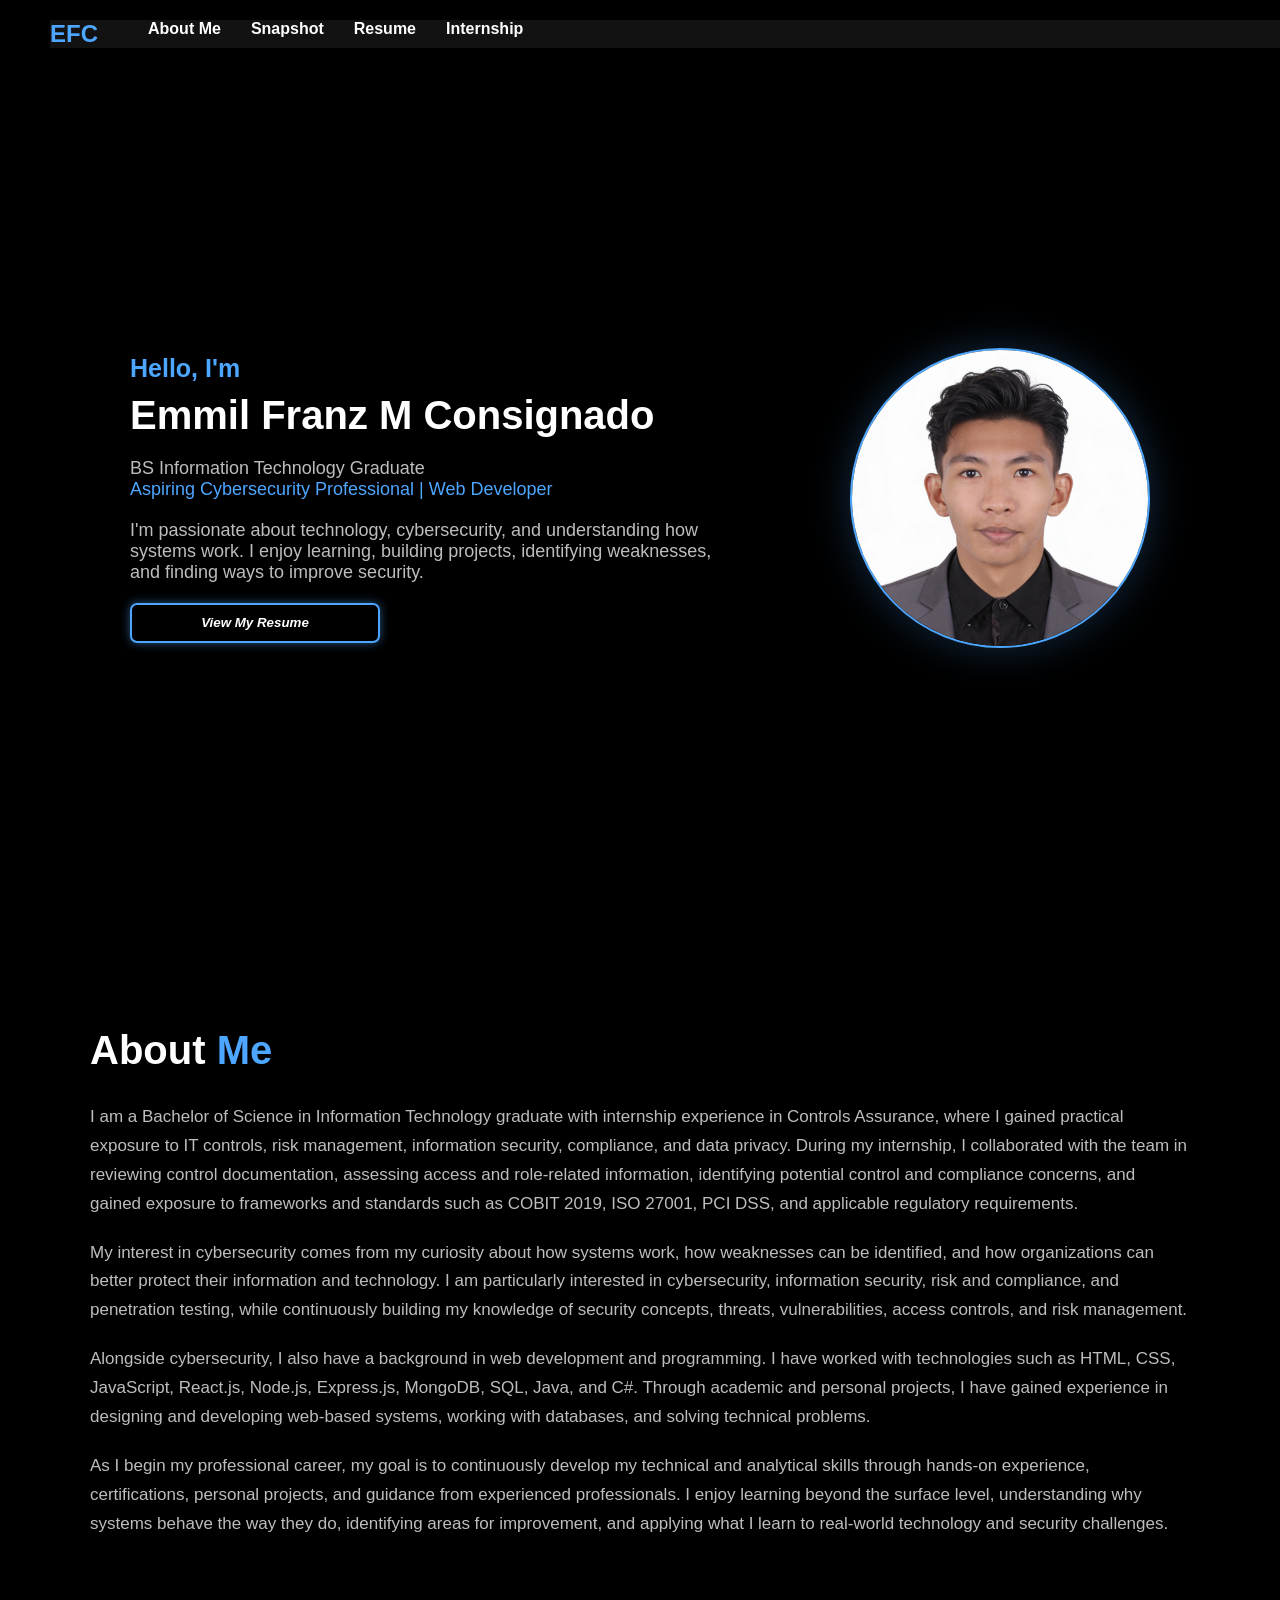
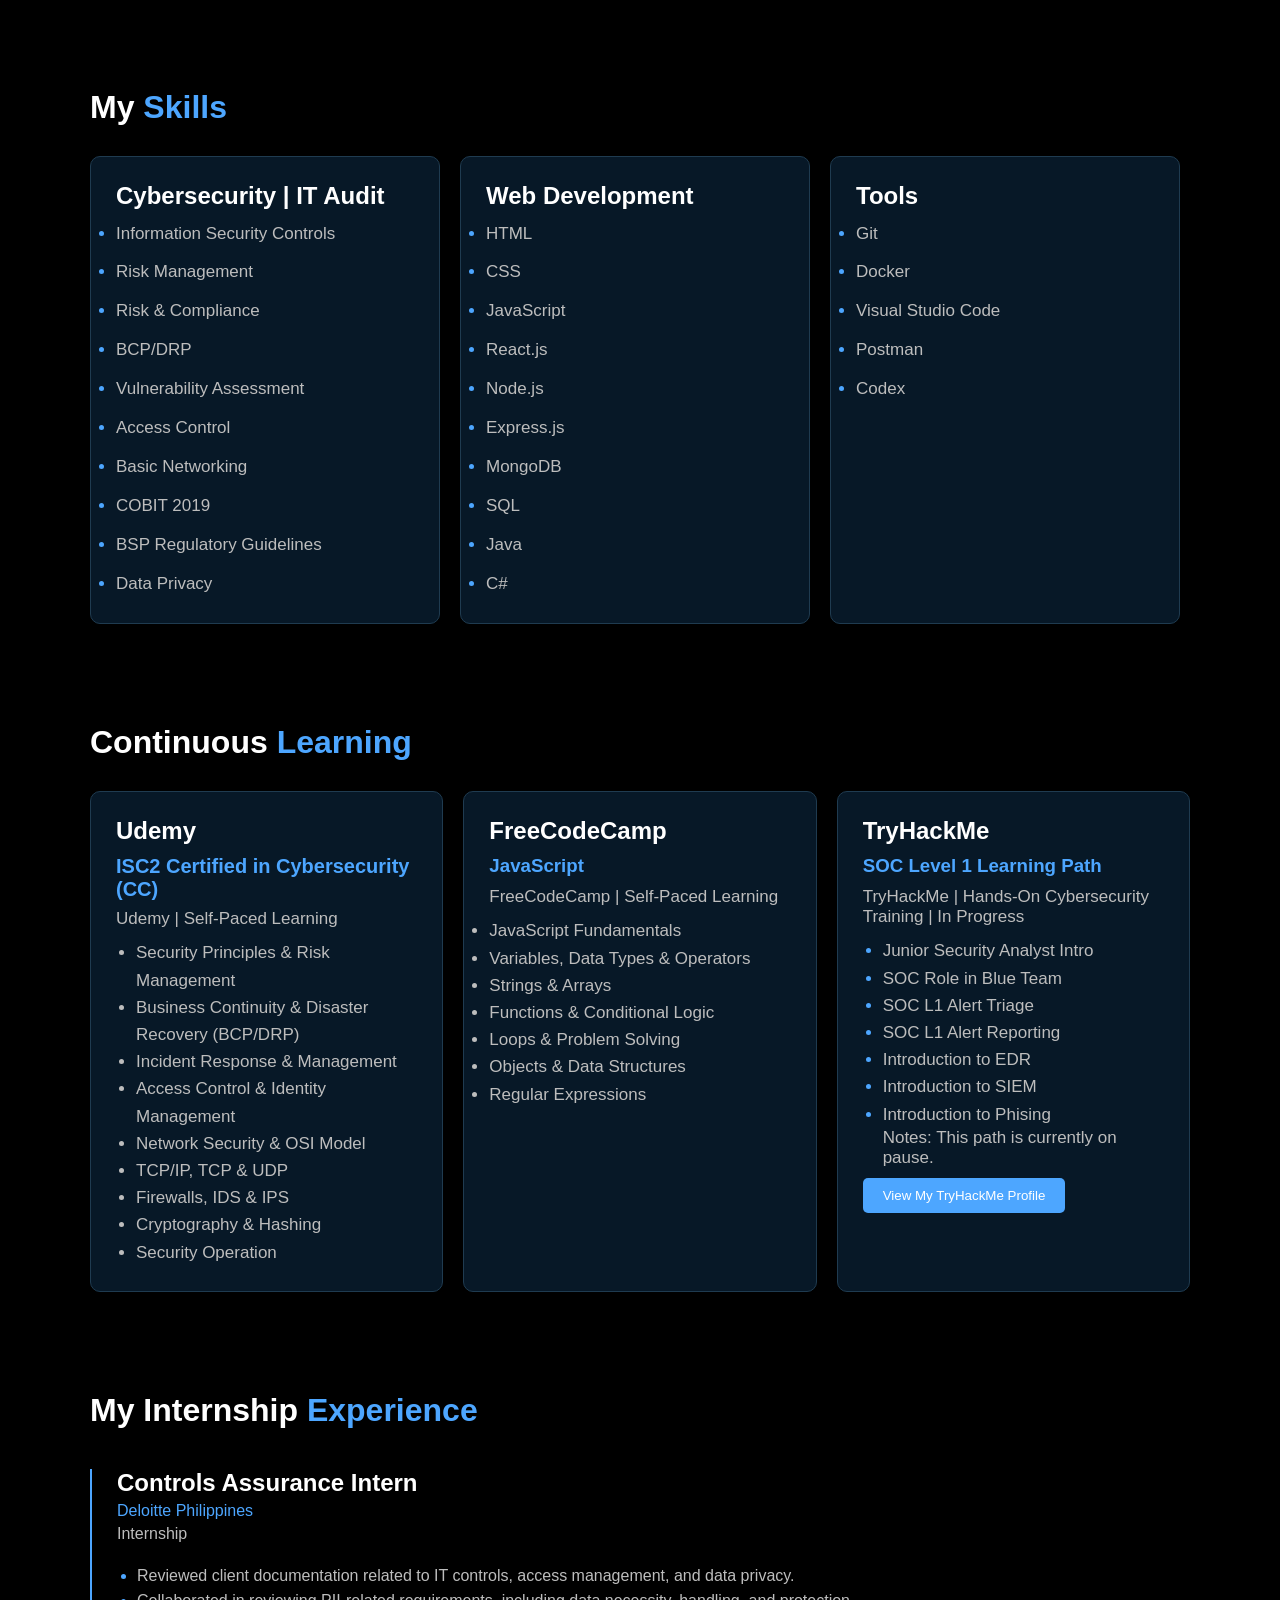
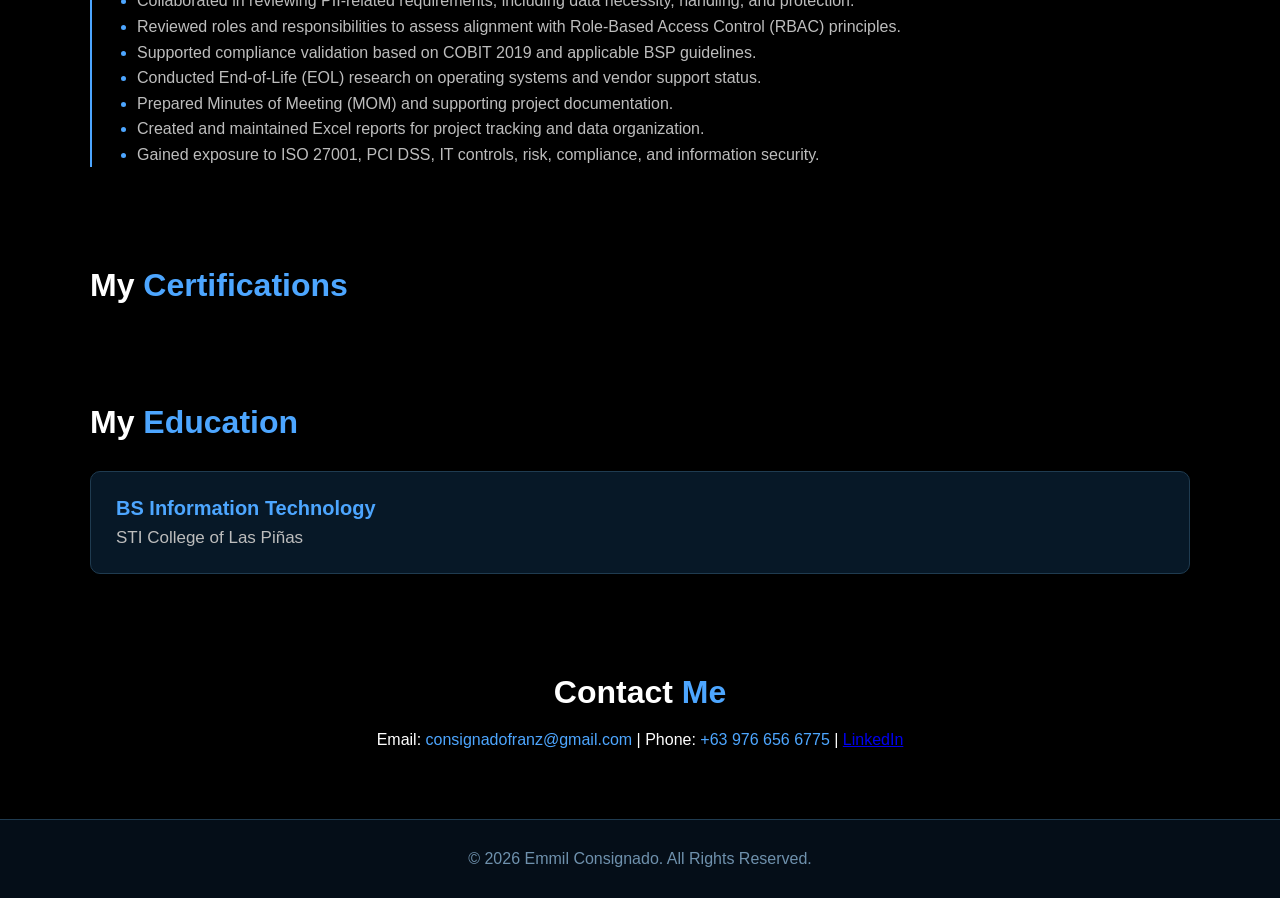
==== commit f93bd44e: "update try hack me profile" ====
--- a/index.html
+++ b/index.html
@@ -642,6 +642,7 @@
                 <li>Introduction to Phising</li>
                 <p>Notes: This path is currently on pause.</p>
             </ul>
+            <button onclick="window.location.href='https://tryhackme.com/p/consignadofranz?utm_campaign=social_share&utm_medium=social&utm_content=profile&cardVersion=e83361071381&utm_source=copy&sharerId=6aa922841da1d0ab55b658f9'" target="_blank">View My TryHackMe Profile</button>
         </div>
 
     </div>
@@ -691,7 +692,7 @@
 
     <div class="contact">
         <h1>Contact <span>Me</span></h1>
-        <p>Email: <span>consginadofranz@gmail.com</span> | Phone: <span>+63 976 656 6775</span> | <a href="https://www.linkedin.com/in/emmil-consignado-92960a327/" target="_blank">LinkedIn</a> </p>
+        <p>Email: <span>consignadofranz@gmail.com</span> | Phone: <span>+63 976 656 6775</span> | <a href="https://www.linkedin.com/in/emmil-consignado-92960a327/" target="_blank">LinkedIn</a> </p>
     </div>
 
     <footer>
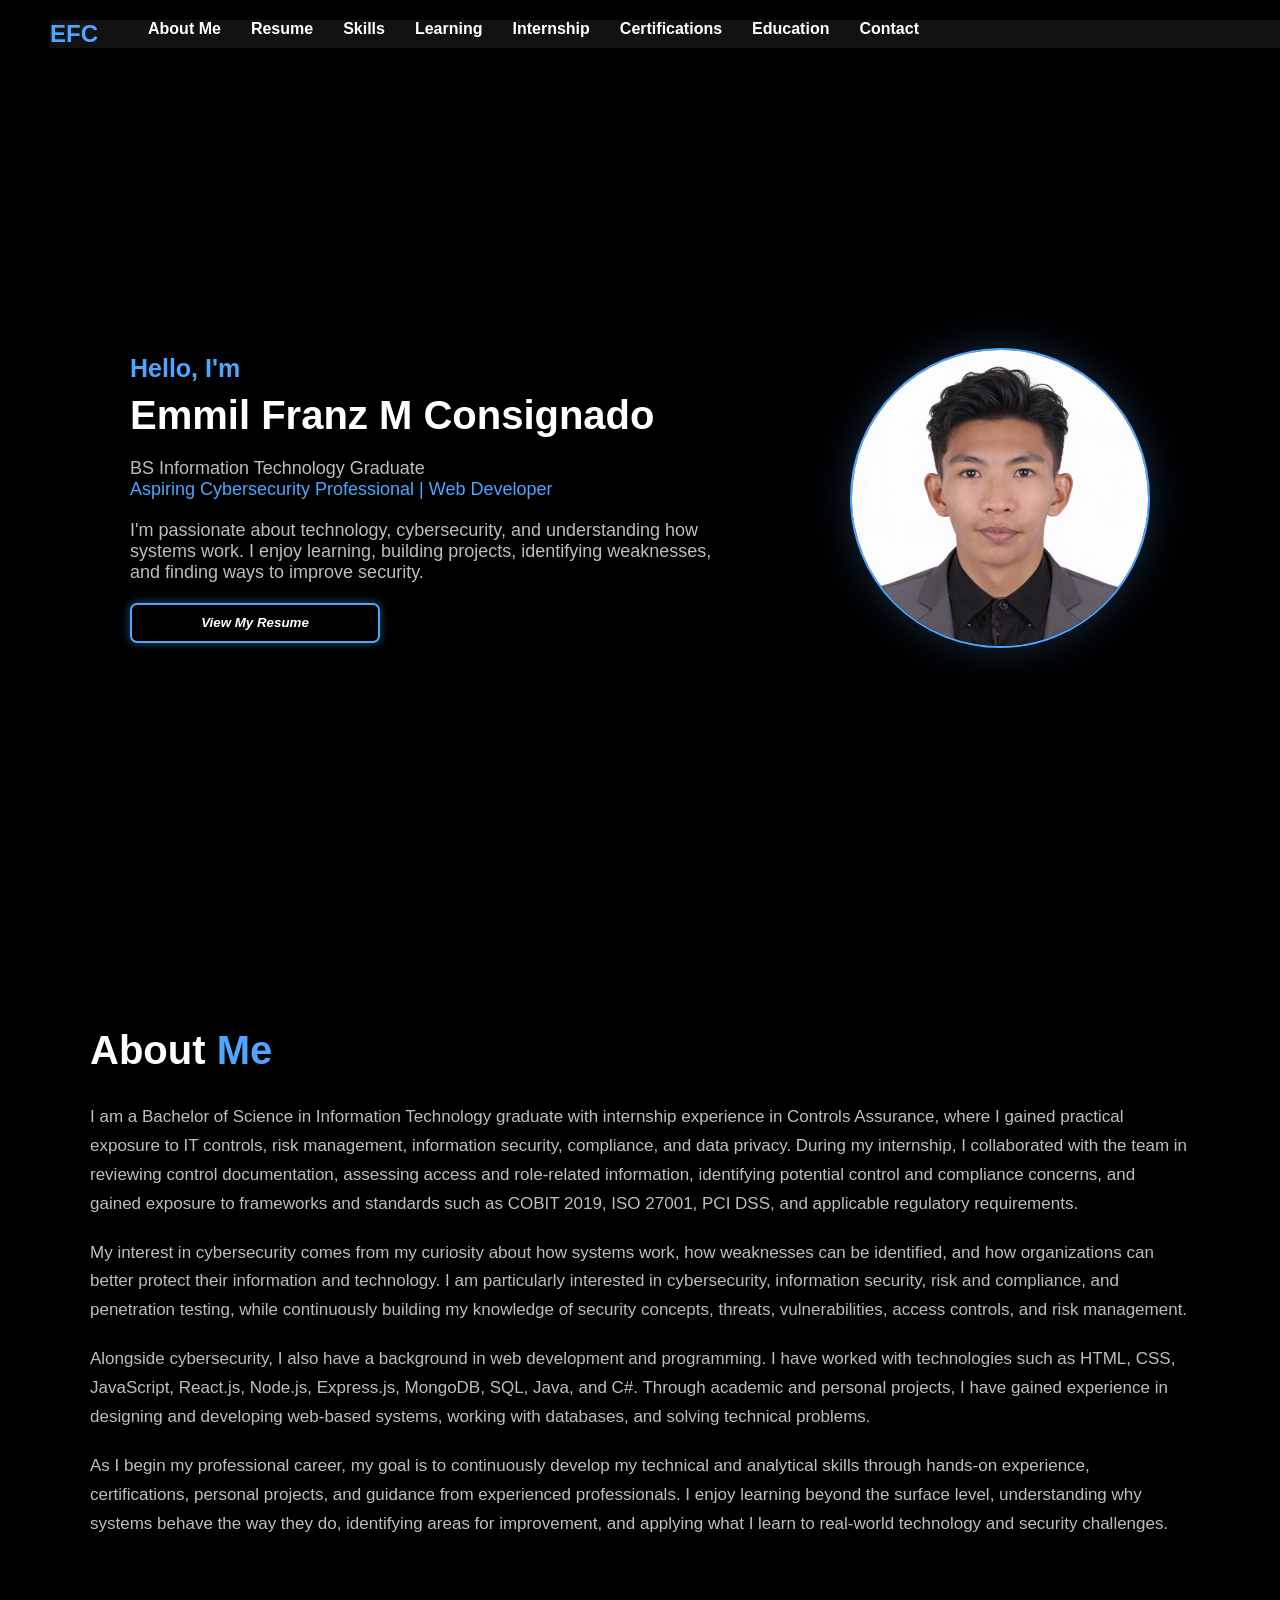
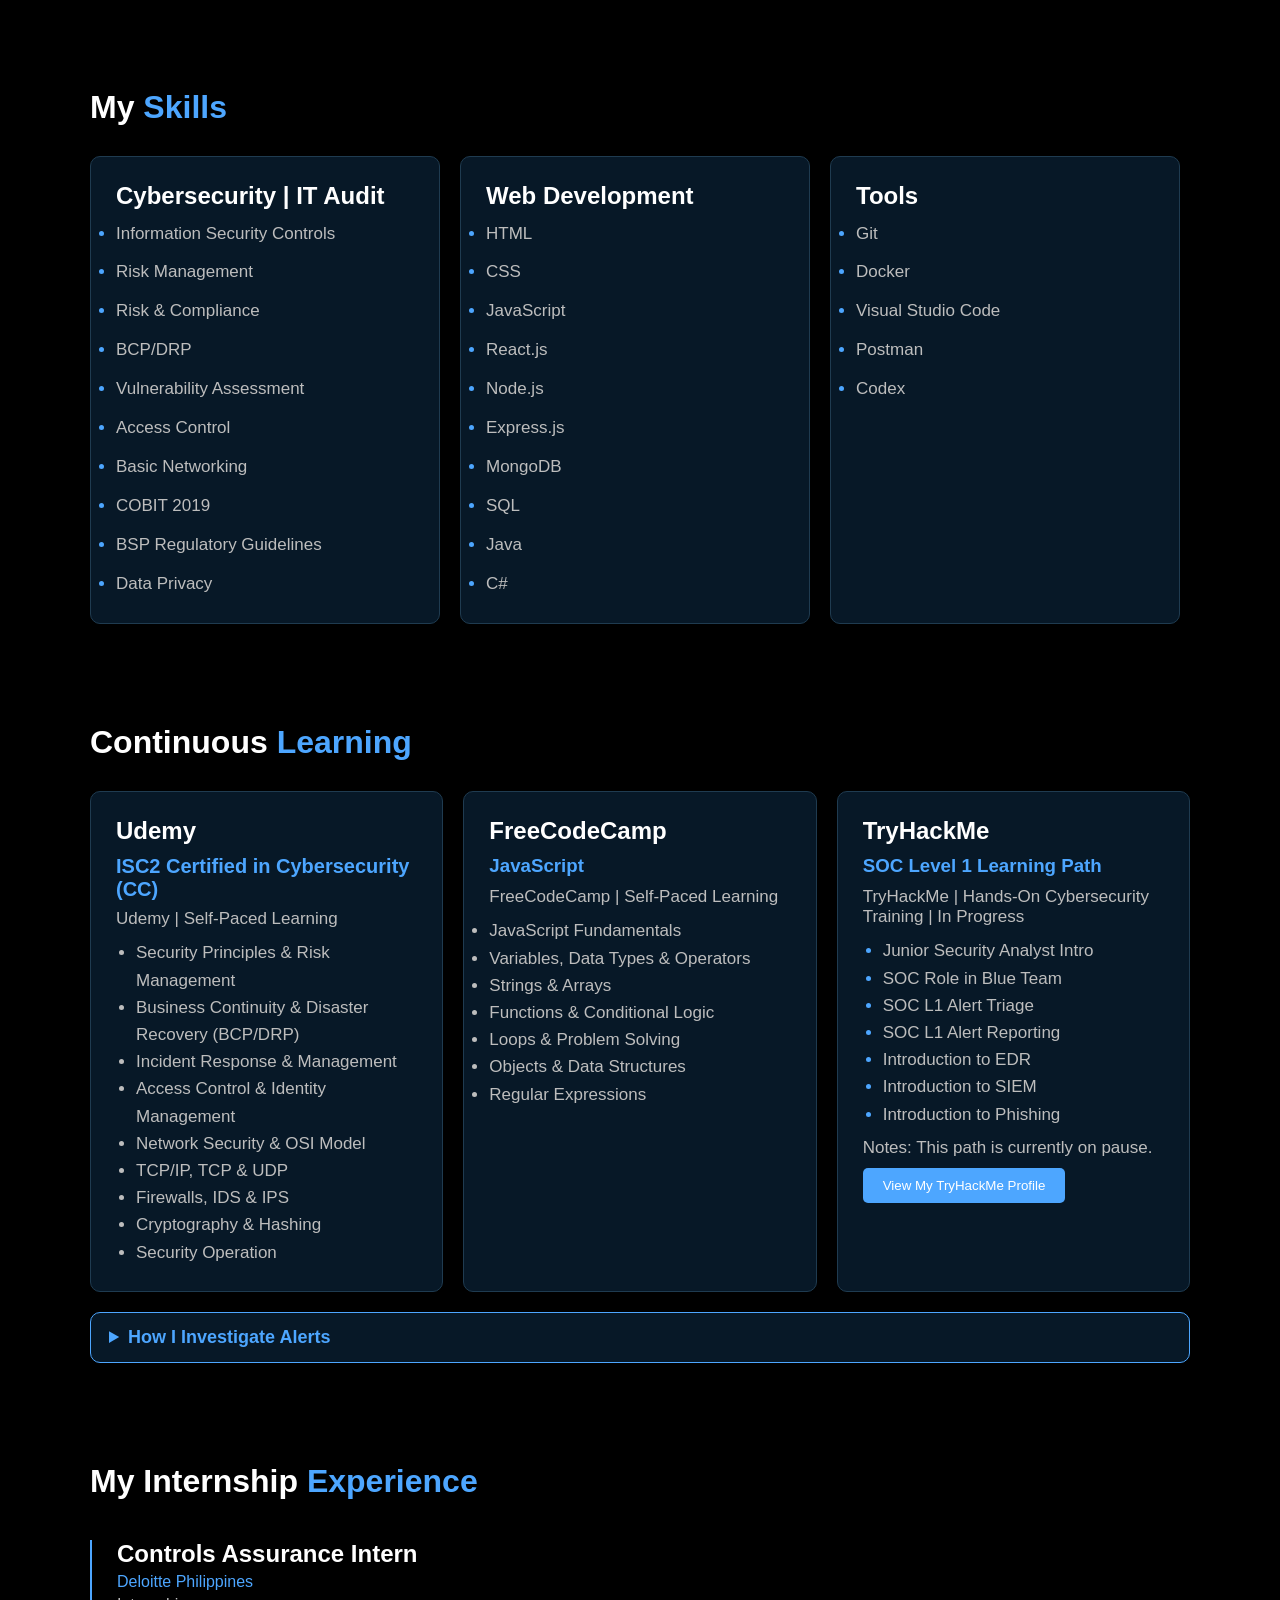
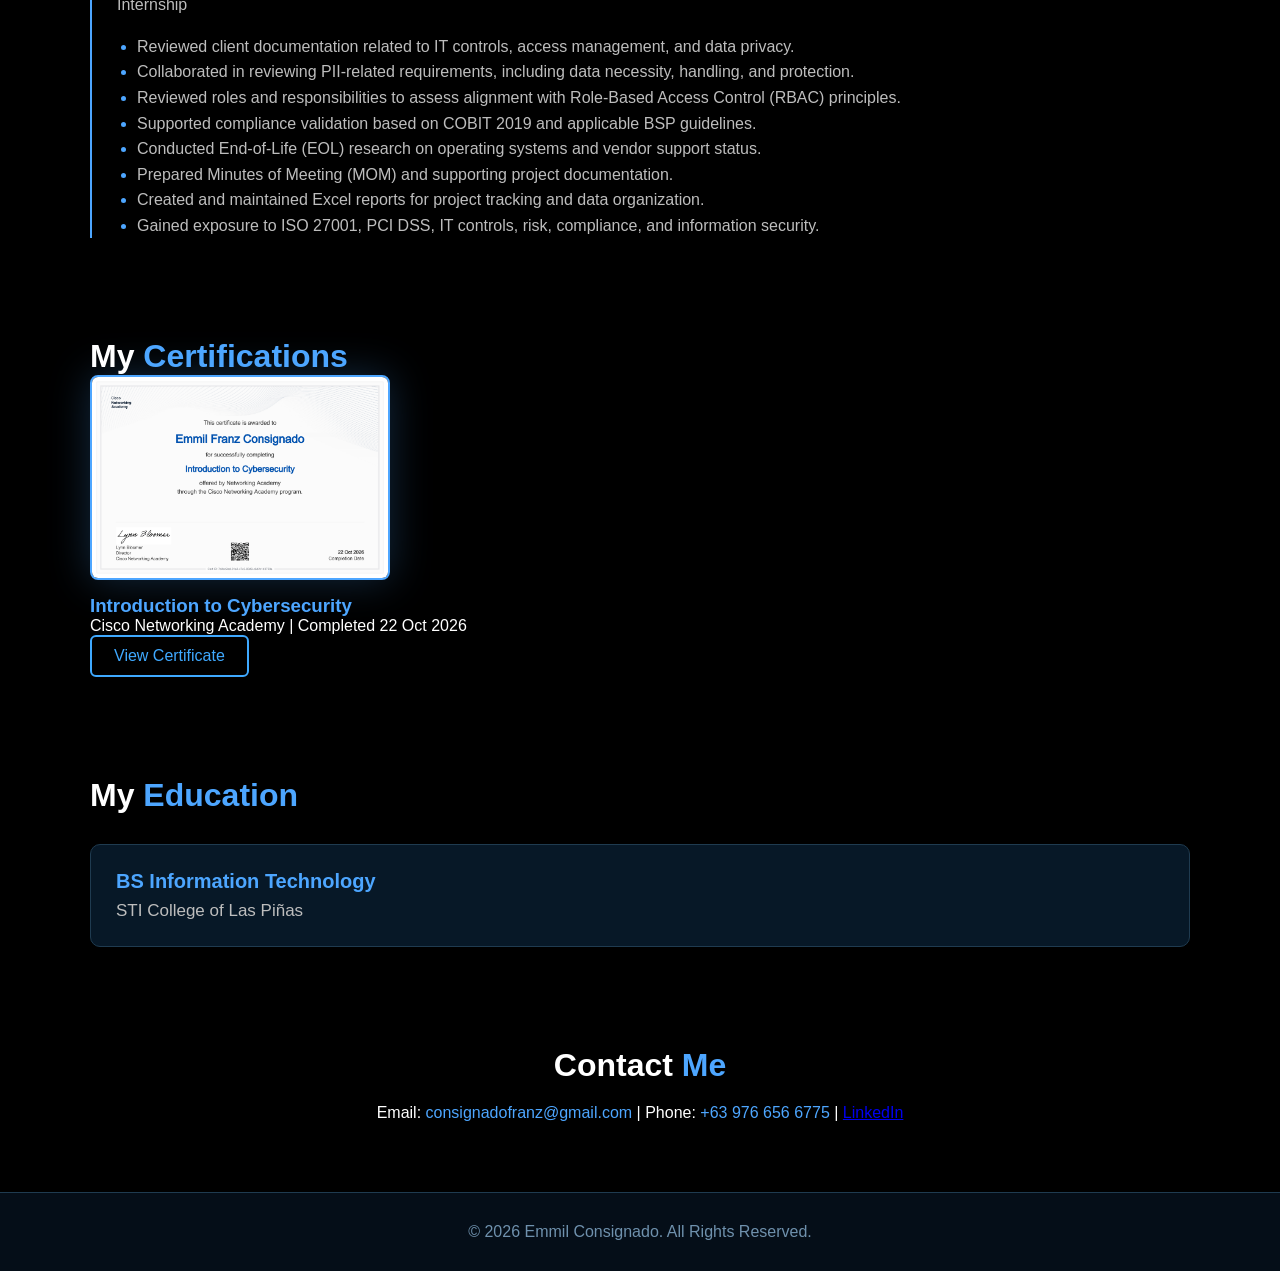
==== commit 4f744a52: "Update Try hack me" ====
--- a/index.html
+++ b/index.html
@@ -442,6 +442,31 @@
             padding: 20px;
         }
 
+        #Certifications .cert-img {
+  border-radius: 8px;
+  object-fit: contain;
+  height: auto;
+  max-width: 100%;
+  display: block;
+  margin-bottom: 15px;
+}
+
+#Certifications .cert-btn {
+  padding: 10px 22px;
+  background: transparent;
+  color: #3fa9ff;
+  border: 2px solid #3fa9ff;
+  border-radius: 6px;
+  font-size: 1rem;
+  cursor: pointer;
+  transition: 0.3s;
+}
+
+#Certifications .cert-btn:hover {
+  background: #3fa9ff;
+  color: #000;
+}
+
         footer {
             border-top: 1px solid #1f3b50;
             padding: 30px 20px;
@@ -457,6 +482,45 @@
         }
 
 
+
+        /* HOW I INVESTIGATE (inside Continuous Learning) */
+        .investigate {
+            margin-top: 20px;
+            padding: 14px 18px;
+            background-color: #071827;
+            border: 1px solid #4da6ff;
+            border-radius: 10px;
+            text-align: left;
+        }
+
+        .investigate summary {
+            cursor: pointer;
+            color: #4da6ff;
+            font-weight: bold;
+            font-size: 18px;
+        }
+
+        .investigate h4 {
+            margin: 18px 0 6px;
+            color: #4da6ff;
+        }
+
+        .investigate ol,
+        .investigate ul {
+            margin: 8px 0 10px 25px;
+            line-height: 1.8;
+            color: #bdbdbd;
+        }
+
+        .investigate li::marker {
+            color: #4da6ff;
+        }
+
+        .investigate p {
+            margin-top: 10px;
+            color: #bdbdbd;
+        }
+
         /* MOBILE POV */
         @media (max-width: 768px) {
 
@@ -471,6 +535,39 @@
                 font-size: 38px;
             }
 
+            .navbar {
+                flex-wrap: wrap;
+                gap: 15px;
+                margin-left: 20px;
+                margin-right: 20px;
+            }
+
+            .nav-links {
+                flex-wrap: wrap;
+                gap: 15px;
+            }
+
+            .skills-container,
+            .learning-container {
+                flex-direction: column;
+            }
+
+            .Skill-CyberSec,
+            .Skill-WebDev,
+            .Tools {
+                width: 100%;
+            }
+
+            #ABOUT_ME,
+            .SKILLS,
+            #continues-learning,
+            #internship,
+            #Certifications,
+            #education {
+                padding: 30px 20px;
+            }
+
+
             img {
                 width: 220px;
                 height: 220px;
@@ -488,9 +585,13 @@
 
         <ul class="nav-links">
             <li><a href="#ABOUT_ME">About Me</a></li>
-            <li><a href="snap.html">Snapshot</a></li>
             <li><a href="FILES/Emmil_Franz__Consignado_Resume.pdf" target="_blank">Resume</a></li>
+            <li><a href="#skills">Skills</a></li>
+            <li><a href="#continues-learning">Learning</a></li>
             <li><a href="#internship">Internship</a></li>
+            <li><a href="#Certifications">Certifications</a></li>
+            <li><a href="#education">Education</a></li>
+            <li><a href="#contact">Contact</a></li>
         </ul>
     </nav>
 
@@ -542,7 +643,7 @@
         technology and security challenges.</p>
 </div>
 
-    <div class="SKILLS">
+    <div class="SKILLS" id="skills">
         <h1>My <span>Skills</span></h1>
 
         <div class="skills-container">
@@ -639,13 +740,55 @@
                 <li>SOC L1 Alert Reporting</li>
                 <li>Introduction to EDR</li>
                 <li>Introduction to SIEM</li>
-                <li>Introduction to Phising</li>
-                <p>Notes: This path is currently on pause.</p>
+                <li>Introduction to Phishing</li>
             </ul>
-            <button onclick="window.location.href='https://tryhackme.com/p/consignadofranz?utm_campaign=social_share&utm_medium=social&utm_content=profile&cardVersion=e83361071381&utm_source=copy&sharerId=6aa922841da1d0ab55b658f9'" target="_blank">View My TryHackMe Profile</button>
-        </div>
-
+            <p style="margin-top:10px;">Notes: This path is currently on pause.</p>
+            <button onclick="window.open('https://tryhackme.com/p/consignadofranz', '_blank', 'noopener,noreferrer')">View My TryHackMe Profile</button>
+        </div>
     </div>
+<details class="investigate">
+  <summary>How I Investigate Alerts</summary>
+  <p><em>Based on hands-on practice in TryHackMe SOC labs.</em></p>
+
+  <h4>Getting Started</h4>
+  <ol>
+    <li>Review the playbook and note when escalation is needed and when it isn't</li>
+    <li>Take ownership of alerts from the dashboard, starting with the highest severity</li>
+  </ol>
+
+  <h4>Firewall Alerts</h4>
+  <ol>
+    <li>Check the source IP's activity in Splunk</li>
+    <li>Check the action taken: blocked by the blocklist or allowed</li>
+    <li>Check whether the destination IP is malicious</li>
+    <li>Check the URL the employee tried to open</li>
+  </ol>
+
+  <h4>Phishing Email Alerts</h4>
+  <ol>
+    <li>Review the email content</li>
+    <li>Check the legitimacy of the sender</li>
+    <li>Check the receiver's email activity for past conversations with that sender</li>
+    <li>Inspect embedded URLs and attachments, including shortened links (e.g., Bitly) that hide the real destination</li>
+    <li>If malicious, escalate quickly while continuing the investigation</li>
+    <li>Check whether the attachment was opened or executed</li>
+    <li>If executed, quarantine the affected user</li>
+    <li>Search Splunk for everyone who received the same email and who executed it</li>
+    <li>If more than one user is affected, treat it as a single incident, quarantine them, and alert the affected users</li>
+  </ol>
+
+  <h4>Documenting an Escalation (5Ws)</h4>
+  <ul>
+    <li><strong>When</strong> the alert was triggered</li>
+    <li><strong>What</strong> the alert is about</li>
+    <li><strong>Who</strong> is affected</li>
+    <li><strong>Where</strong> the alert appeared</li>
+    <li><strong>Why</strong> it was triggered</li>
+  </ul>
+
+  <p><strong>Tools:</strong> Splunk, URL scanner, TryDetectThis (TryHackMe)</p>
+</details>
+
 </div>
 
     <div id="internship">
@@ -674,10 +817,20 @@
 </div>
 
 <div id="Certifications">
-    <h1>My <span>Certifications</span></h1>
-
-    
-    </div>
+  <h1>My <span>Certifications</span></h1>
+
+  <img class="cert-img"
+       src="IMAGES/Introduction_to_Cybersecurity_certificate_consignadoemmil2002-gmail-com_7d4cc2ad-01e2-47c3-83d9-c6d2c1d3720e.png"
+       alt="Cisco Introduction to Cybersecurity certificate"
+       width="300">
+
+  <h3><span>Introduction to Cybersecurity</span></h3>
+  <p>Cisco Networking Academy | Completed 22 Oct 2026</p>
+
+  <button class="cert-btn"
+          onclick="window.open('IMAGES/Introduction_to_Cybersecurity_certificate_consignadoemmil2002-gmail-com_7d4cc2ad-01e2-47c3-83d9-c6d2c1d3720e.png', '_blank', 'noopener,noreferrer')">
+    View Certificate
+  </button>
 </div>
 
         <div id="education">
@@ -690,7 +843,7 @@
     </div>
 </div>
 
-    <div class="contact">
+    <div class="contact" id="contact">
         <h1>Contact <span>Me</span></h1>
         <p>Email: <span>consignadofranz@gmail.com</span> | Phone: <span>+63 976 656 6775</span> | <a href="https://www.linkedin.com/in/emmil-consignado-92960a327/" target="_blank">LinkedIn</a> </p>
     </div>
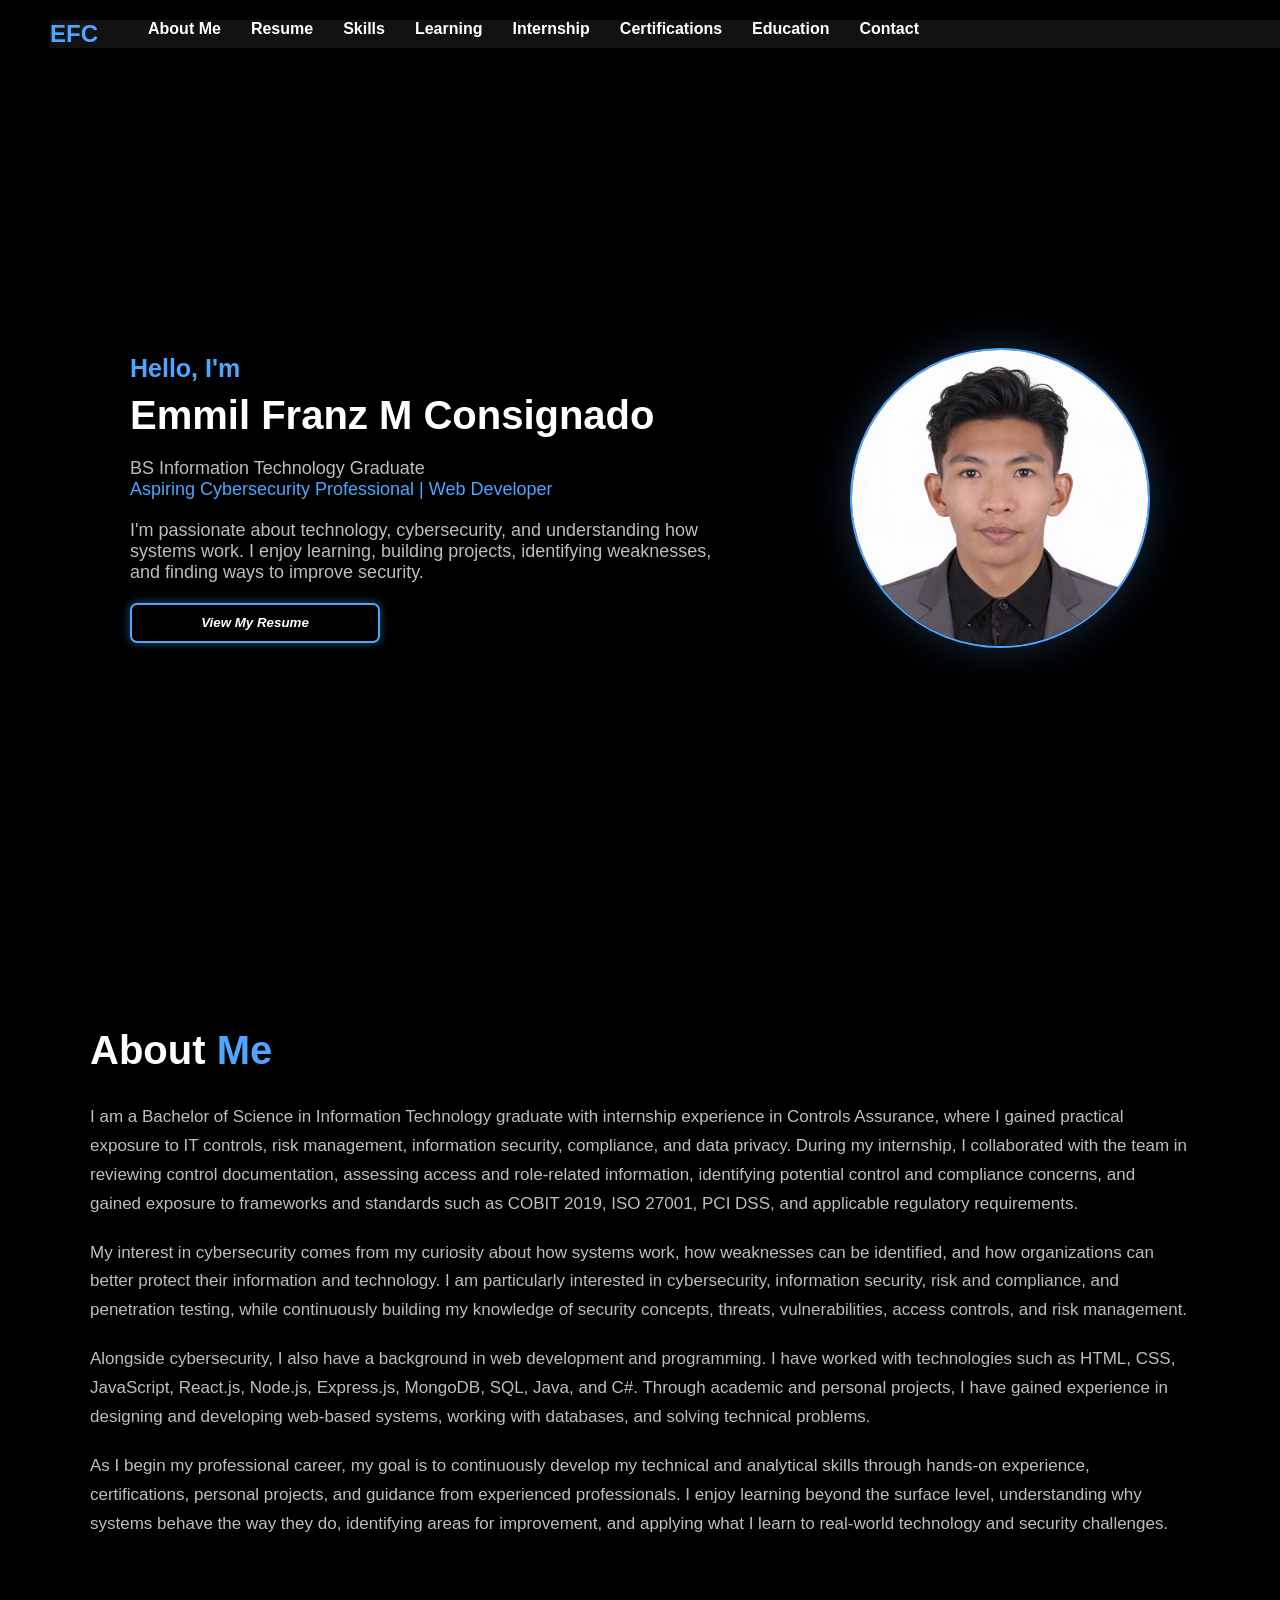
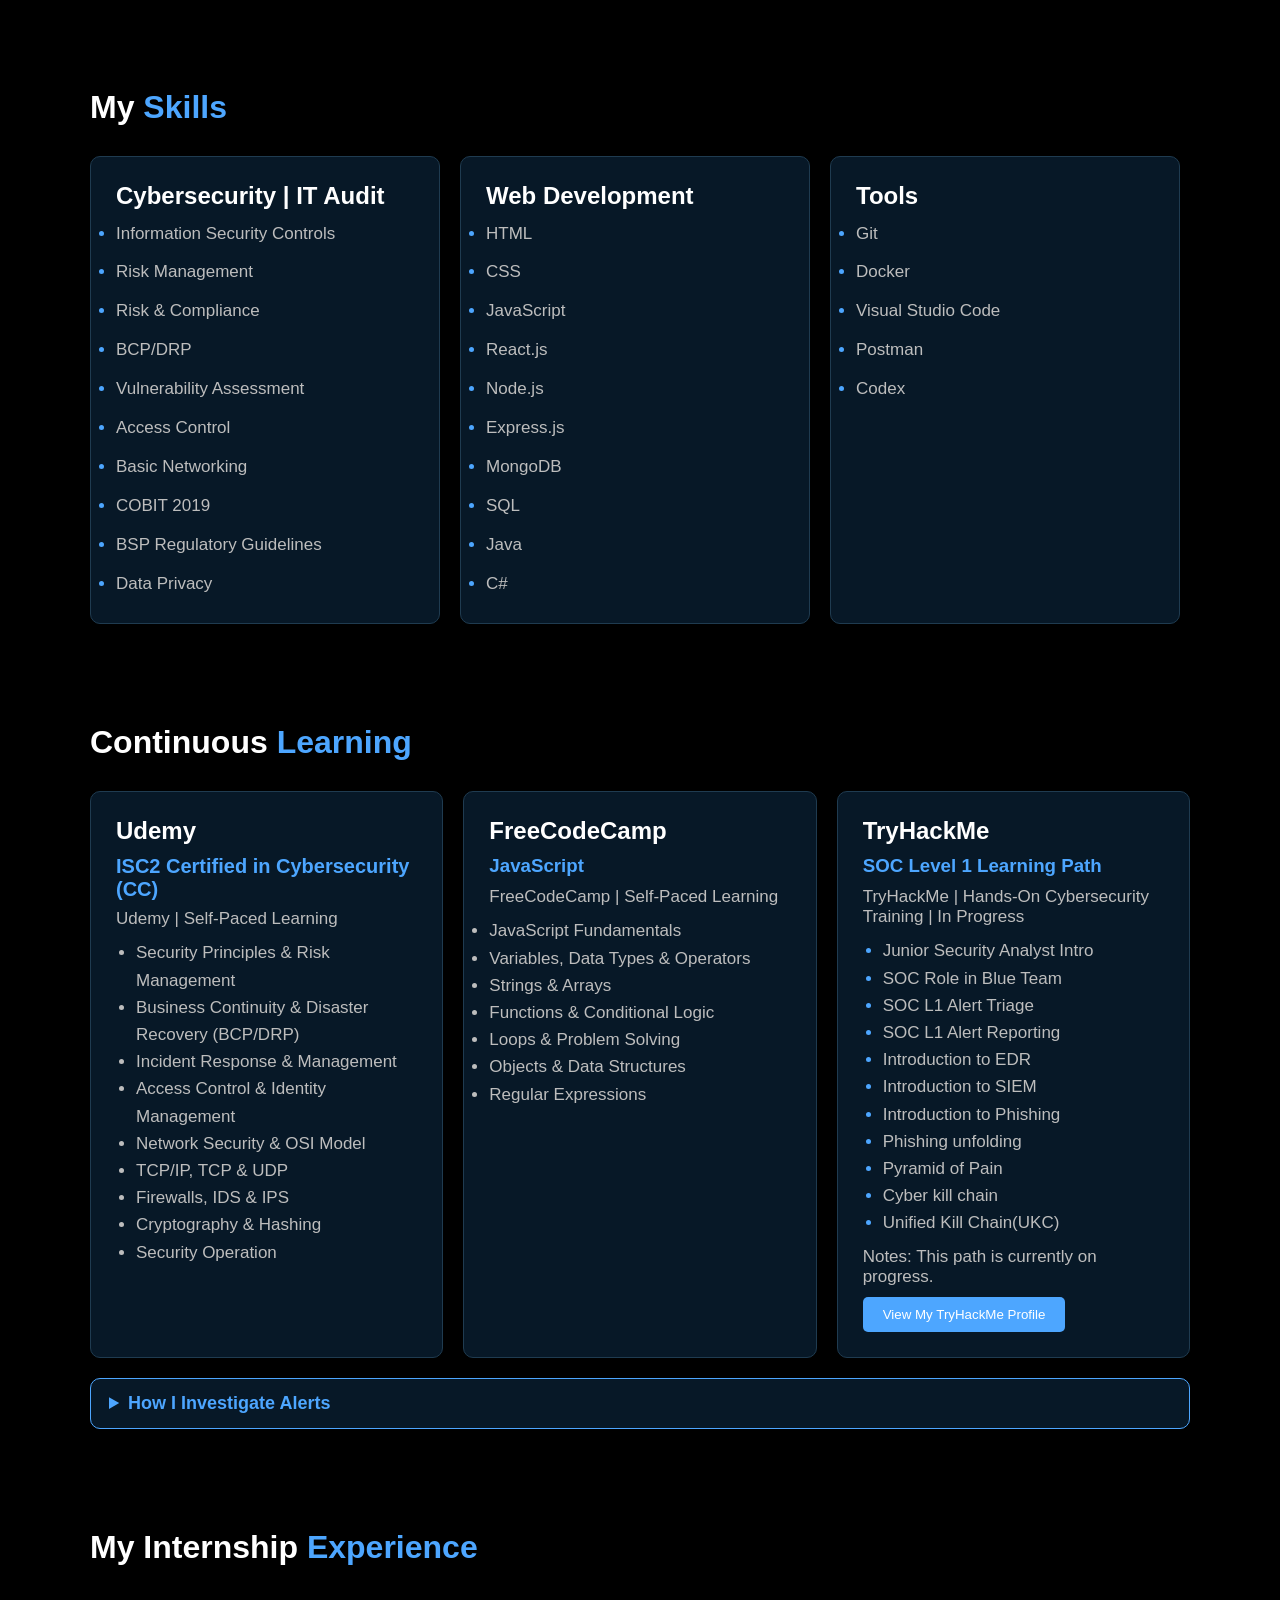
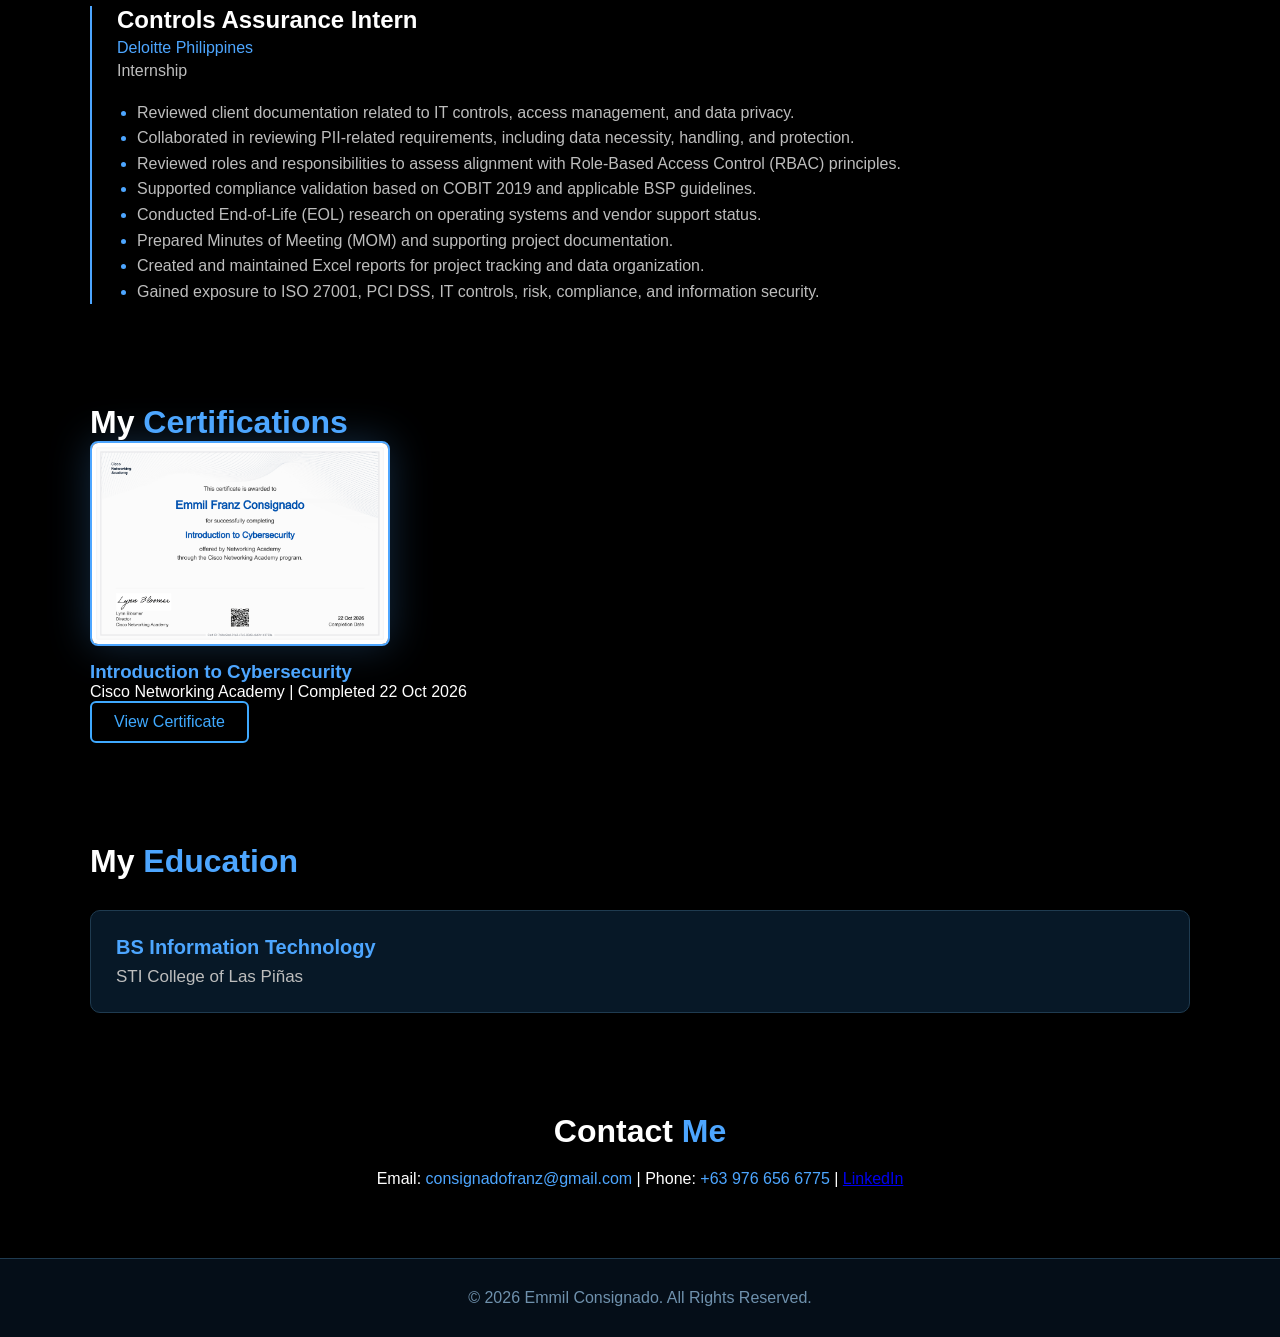
==== commit f2aa5da4: "Updated continues Learning" ====
--- a/index.html
+++ b/index.html
@@ -741,8 +741,12 @@
                 <li>Introduction to EDR</li>
                 <li>Introduction to SIEM</li>
                 <li>Introduction to Phishing</li>
+                <li>Phishing unfolding</li>
+                <li>Pyramid of Pain</li>
+                <li>Cyber kill chain </li>
+                <li>Unified Kill Chain(UKC)</li>
             </ul>
-            <p style="margin-top:10px;">Notes: This path is currently on pause.</p>
+            <p style="margin-top:10px;">Notes: This path is currently on progress.</p>
             <button onclick="window.open('https://tryhackme.com/p/consignadofranz', '_blank', 'noopener,noreferrer')">View My TryHackMe Profile</button>
         </div>
     </div>
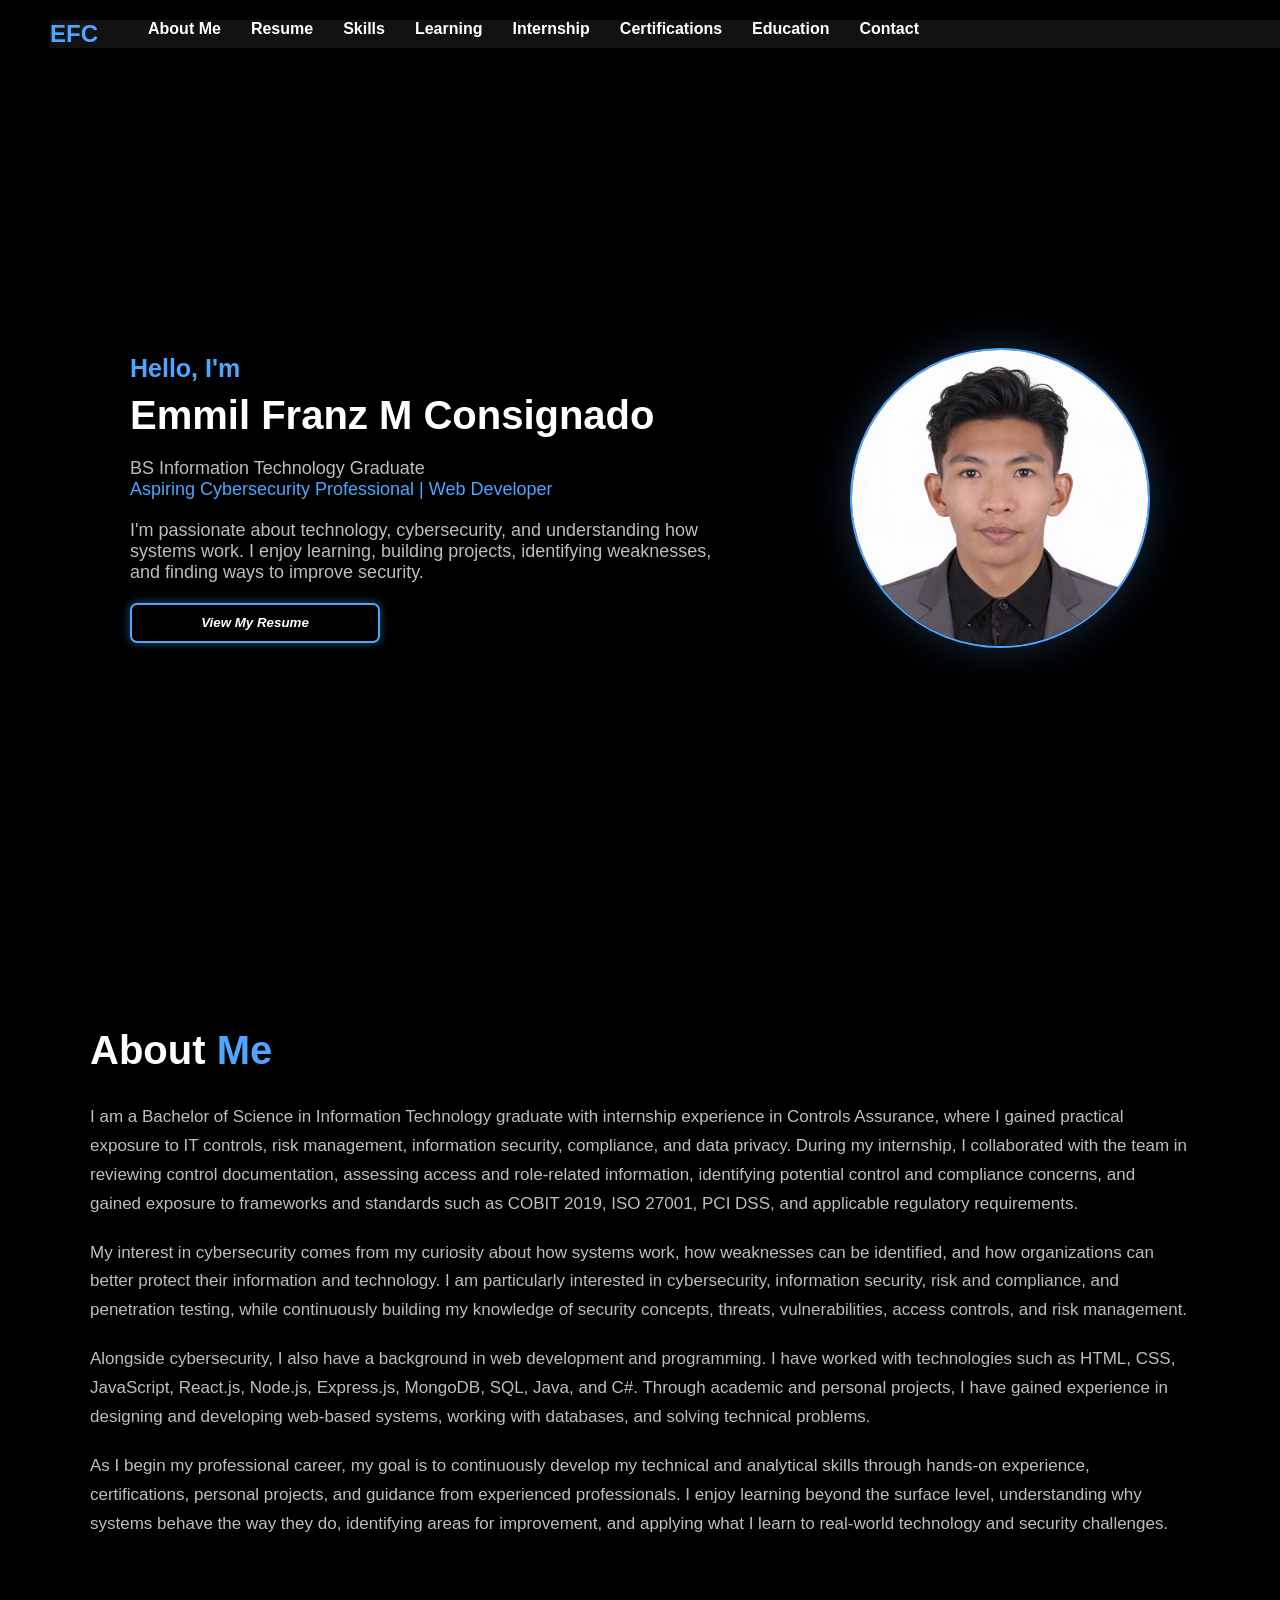
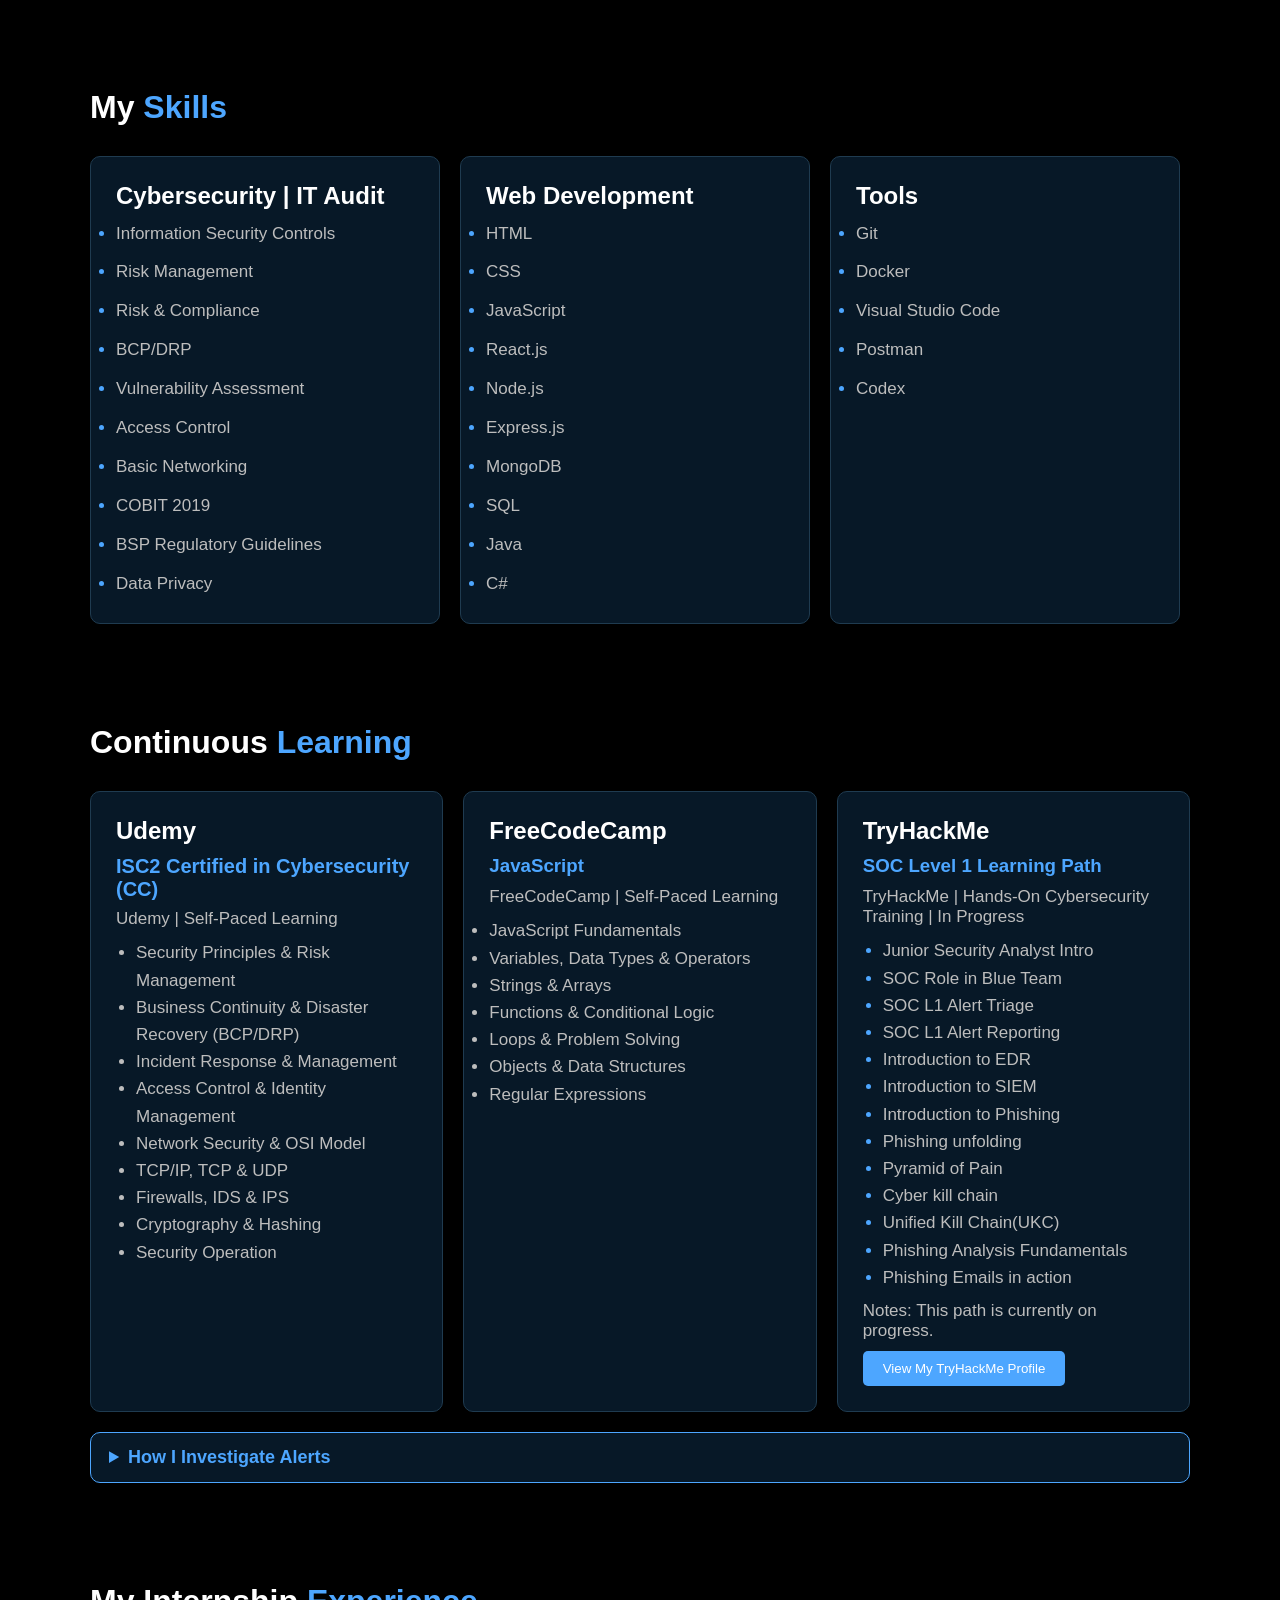
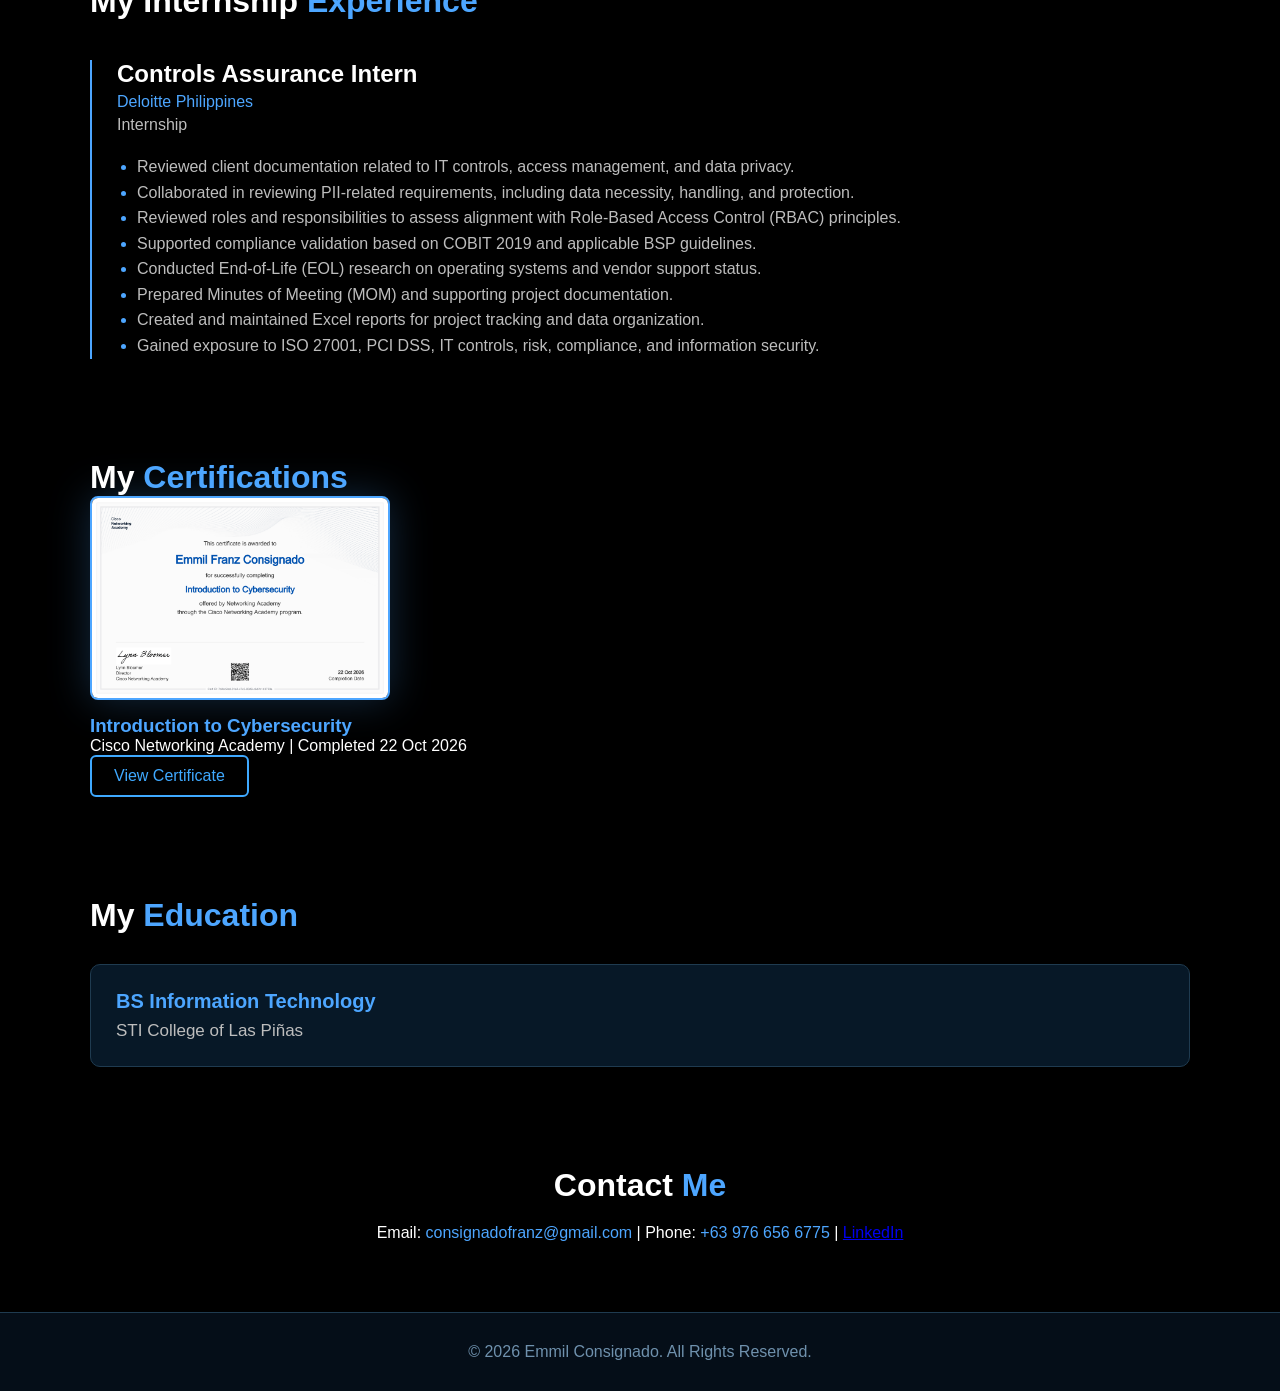
==== commit c4c7116a: "Try Hack me" ====
--- a/index.html
+++ b/index.html
@@ -104,7 +104,7 @@
             margin-top: 20px;
         }
 
-        #button button {
+        #button button  {
             background-color: #4da6ff;
             height: 40px;
             width: 250px;
@@ -363,6 +363,41 @@
             border-radius: 5px;
             cursor: pointer;
             transition: 0.3s;
+        }
+        #training-btn {
+            display: inline-block;
+            padding: 12px 24px;
+            background: transparent;
+            color: #4da6ff;
+            border: 1.5px solid #4da6ff;
+            border-radius: 8px;
+            font-size: 15px;
+            font-weight: 600;
+            letter-spacing: 0.3px;
+            cursor: pointer;
+            transition: all 0.3s ease;
+            text-decoration: none;
+            font-family: inherit;
+        }
+
+        /* Hover Effect */
+        #training-btn:hover {
+            background: #4da6ff;
+            color: #121212;
+            box-shadow: 0 0 15px rgba(77, 166, 255, 0.4);
+            transform: translateY(-3px);
+        }
+
+        /* Click Effect */
+        #training-btn:active {
+            transform: translateY(0);
+            box-shadow: 0 0 8px rgba(77, 166, 255, 0.25);
+        }
+
+        /* Keyboard Accessibility */
+        #training-btn:focus-visible {
+            outline: 2px solid #ffffff;
+            outline-offset: 4px;
         }
         .java {
             background-color: #071827;
@@ -745,6 +780,8 @@
                 <li>Pyramid of Pain</li>
                 <li>Cyber kill chain </li>
                 <li>Unified Kill Chain(UKC)</li>
+                <li>Phishing Analysis Fundamentals</li>
+                <li>Phishing Emails in action</li>
             </ul>
             <p style="margin-top:10px;">Notes: This path is currently on progress.</p>
             <button onclick="window.open('https://tryhackme.com/p/consignadofranz', '_blank', 'noopener,noreferrer')">View My TryHackMe Profile</button>
@@ -791,7 +828,11 @@
   </ul>
 
   <p><strong>Tools:</strong> Splunk, URL scanner, TryDetectThis (TryHackMe)</p>
+  <br>
+  <button id="training-btn" onclick="window.open('evidence.html')">Hands On Training/Labs</button>
 </details>
+
+    
 
 </div>
 
